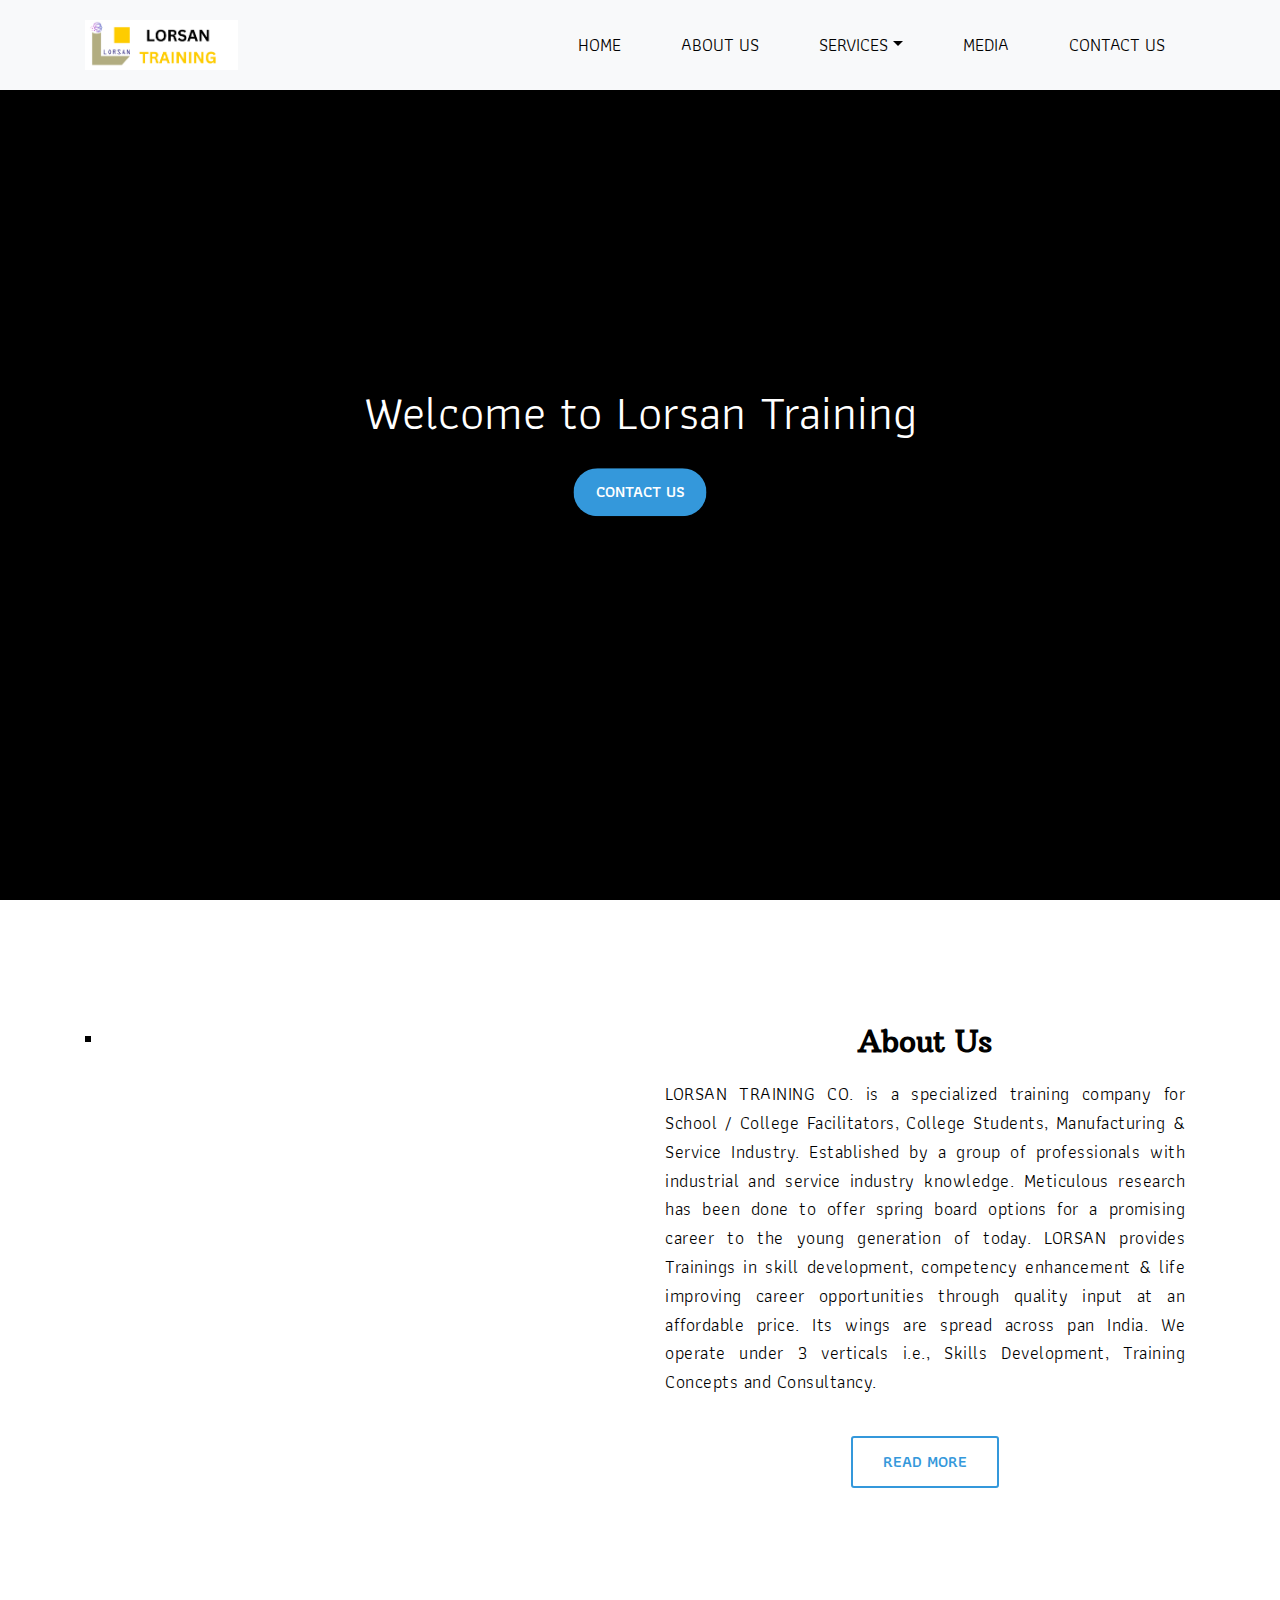
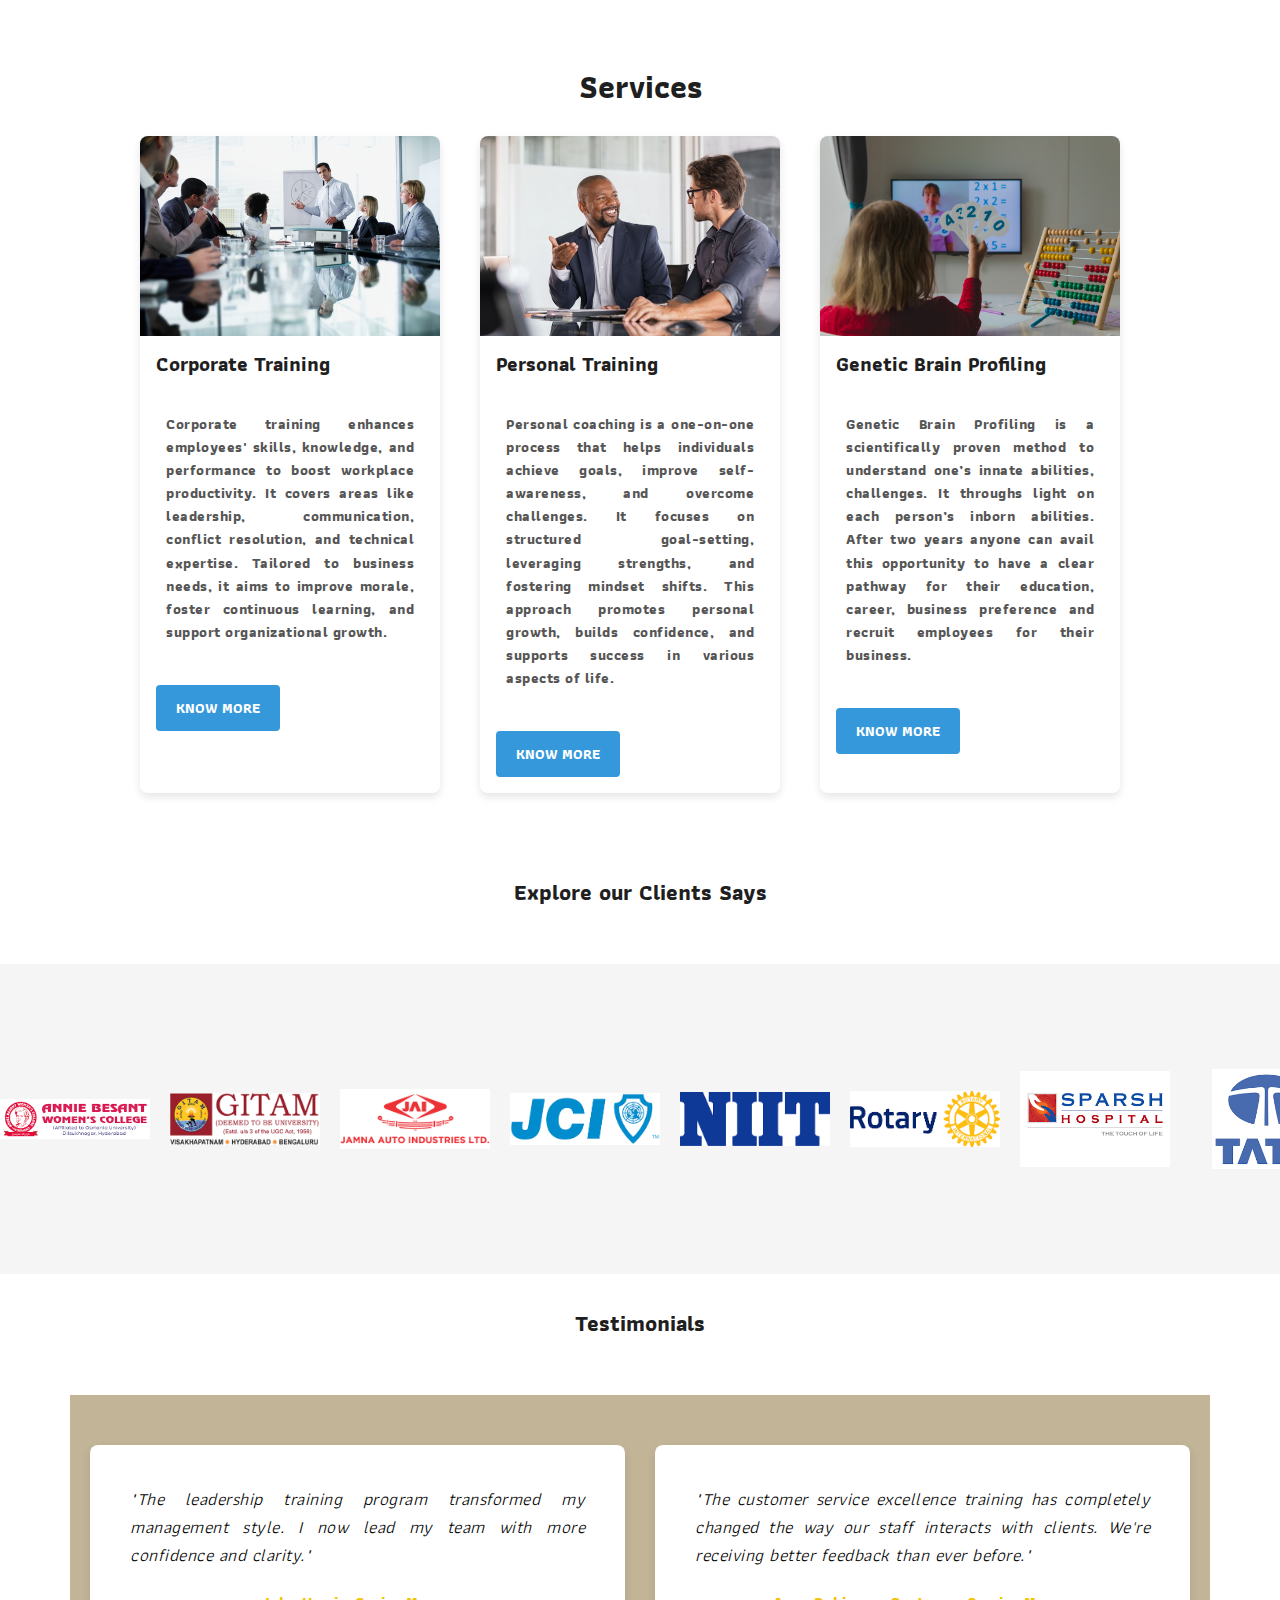
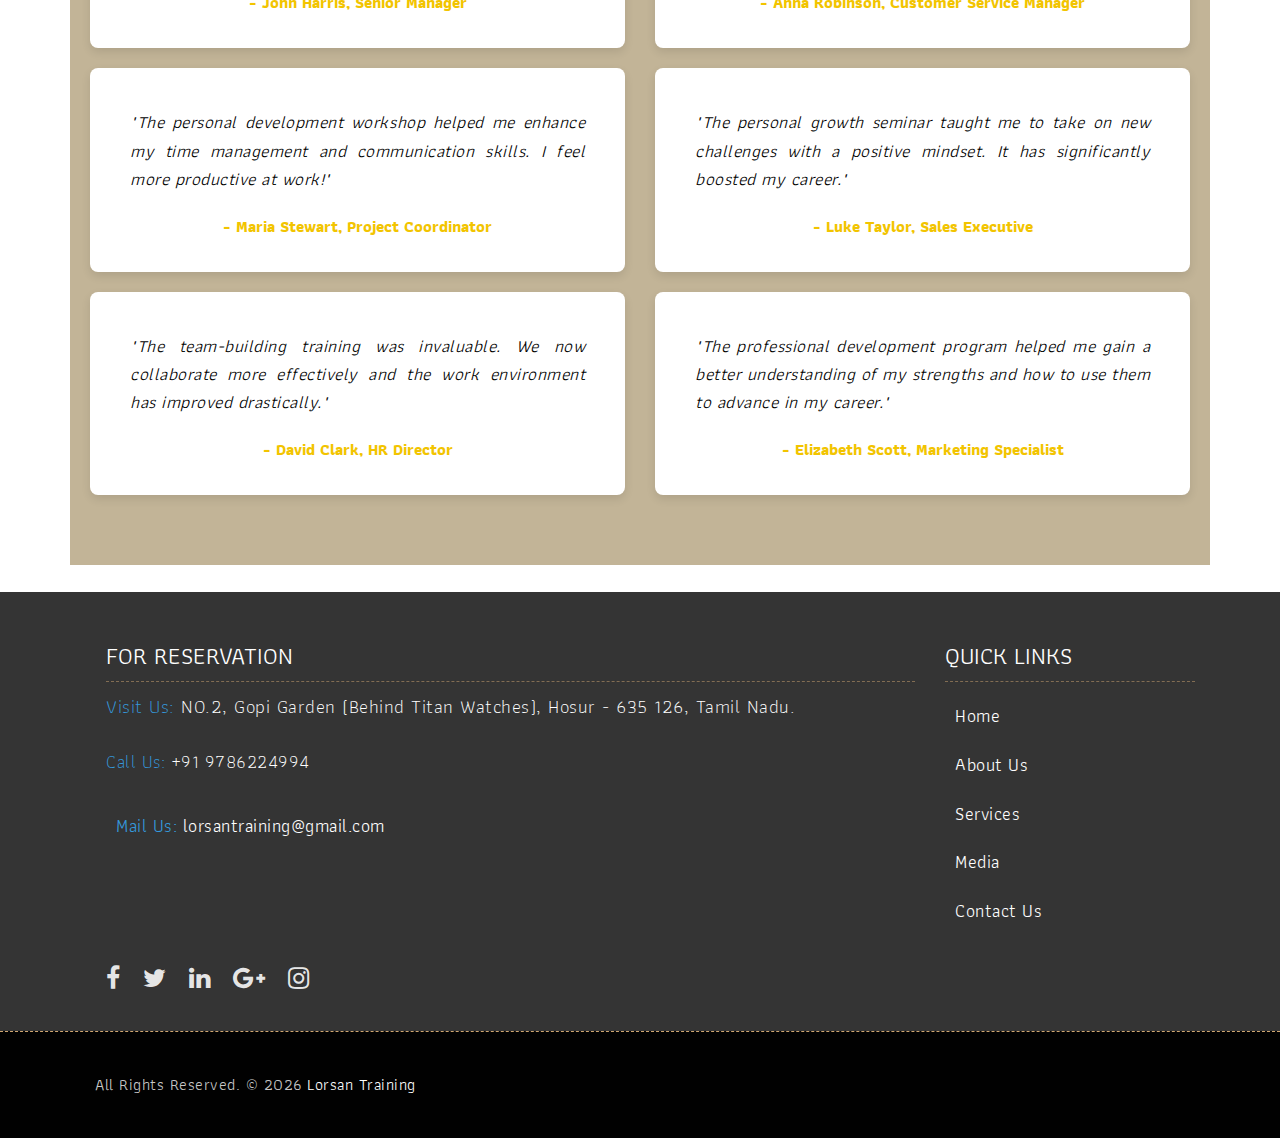
==== index.html @ 339e5566 "first commit" ====
<!DOCTYPE html>
<html lang="en"><!-- Basic -->
<head>
	<meta charset="utf-8">
    <meta http-equiv="X-UA-Compatible" content="IE=edge">   
   
    <!-- Mobile Metas -->
    <meta name="viewport" content="width=device-width, initial-scale=1">
 
     <!-- Site Metas -->
     <title>Lorsan Training</title>
    <meta name="keywords" content="">
    <meta name="description" content="">
    <meta name="author" content="">

    <!-- Site Icons -->
    <link rel="shortcut icon" href="images/favicon.ico" type="image/x-icon">
    <link rel="apple-touch-icon" href="images/apple-touch-icon.png">

    <!-- Bootstrap CSS -->
    <link rel="stylesheet" href="css/bootstrap.min.css">    
	<!-- Site CSS -->
    <link rel="stylesheet" href="css/style.css">    
	<link rel="stylesheet" href="css/styles.css">    
    <!-- Responsive CSS -->
    <link rel="stylesheet" href="css/responsive.css">
    <!-- Custom CSS -->
    <link rel="stylesheet" href="css/custom.css">

    <!--[if lt IE 9]>
      <script src="https://oss.maxcdn.com/libs/html5shiv/3.7.0/html5shiv.js"></script>
      <script src="https://oss.maxcdn.com/libs/respond.js/1.4.2/respond.min.js"></script>
    <![endif]-->
      
    <style>
        .title {
        margin-top: 20px; /* Adjusts space above the title */
        color: black; /* Change this to your desired color */
        font-size: 32px; /* Adjust the font size if needed */
        text-align: center; 
        font-weight: bold;/* Centers the title */
    }
    .image-gallery {
        border: 2px solid #d4a81e; /* Border color and thickness */
        border-radius: 15px; /* Rounded corners */
        padding: 20px; /* Space inside the box */
        background-color: #f9f9f9; /* Optional: background color */
        box-shadow: 0 4px 8px rgba(0, 0, 0, 0.1); /* Optional: shadow for depth */
        margin-bottom: 20px; /* Space below the gallery */
    }
    .navbar-nav .nav-item {
        margin: 0 10px; /* Adjust spacing to reduce width */
        white-space: nowrap; /* Prevent wrapping */
    }
    
    body {
        background-image: url('images/5968949.jpg'); /* Image path */
        background-size: cover; /* Cover the whole page */
        background-position: center center; /* Center the image */
        background-attachment: fixed; /* Keep the background fixed during scrolling */
        height: 100vh; /* Make the body take the full viewport height */
        margin: 0; /* Remove default margin */
        color: black; /* Text color to stand out on background */
    }
    </style>
    <style>
			.textcolour{
			color: #e0af14;
			font-size: bold;
		}
		
			p {
    font-weight: 400;
    text-align: justify; /* Justify the text for equal word spacing */
    line-height: 1.6; /* Controls spacing between lines of text */
    padding: 10px; /* Adds equal padding inside the <p> tag */
    letter-spacing: 0.5px; /* Adds spacing between individual characters */
    margin: 0; /* Removes default margin */
}
		
        .enquire-section {
            padding: 20px;
        }
    
        .enquire-container {
            background-color: #f8f9fa;
            border-radius: 8px;
            padding: 15px;
            text-align: center;
            box-shadow: 0 4px 8px rgba(0, 0, 0, 0.1);
            transition: transform 0.3s ease;
			border: 2px solid black; /* Black border */
			width: fit-content;     /* Adjust to fit content */
			transition: border-color 0.3s ease; /* Smooth transition for hover effect */
        }
    
        .enquire-container:hover {
            transform: translateY(-5px);
			border-color: #e0af14;
        }
    
        .enquire-image {
            width: 100%;
            height: auto;
            border-radius: 8px;
        }
    
        .enquire-content {
            margin-top: 15px;
            margin-bottom: 15px;
            font-size: 16px;
            line-height: 1.5;
        }
    
        .enquire-button {
            margin-top: 10px;
        }
    
        /* Media queries for responsive design */
        @media (max-width: 768px) {
            .enquire-section .col-md-6 {
                margin-bottom: 20px;
            }
        }
    </style>
    <style>
		.cover-slides1 {
			position: relative;
			height: 100vh; /* Full-screen height */
			overflow: hidden;
			background: #000; /* Fallback background */
		}
	
		.cover-slides1 img {
			width: 100%;
			height: 100%;
			object-fit: cover; /* Ensures the image covers the container */
			position: absolute;
			top: 0;
			left: 0;
			z-index: 1;
		}
	
		.cover-slides1 .overlay-content {
			position: absolute;
			top: 50%; /* Centers the text vertically */
			left: 50%; /* Centers the text horizontally */
			transform: translate(-50%, -50%); /* Centers text perfectly */
			color: #fff; /* White text for contrast */
			z-index: 2; /* Place text above the image */
			text-align: center; /* Center-align text */
		}
	
		.cover-slides1 h1 {
			font-size: 3rem; /* Adjust font size */
			margin-bottom: 1rem;
			text-shadow: 2px 2px 5px rgba(0, 0, 0, 0.7); /* Optional: Text shadow for better readability */
		}
	
		.cover-slides1 p {
			font-size: 1.5rem;
			margin-bottom: 1.5rem;
			text-shadow: 2px 2px 5px rgba(0, 0, 0, 0.7); /* Same shadow for consistency */
		}
	
		.cover-slides1 a.btn {
			color: #fff;
			background: #3498db; /* Button background color */
			padding: 10px 20px;
			border-radius: 30px;
			text-decoration: none;
			transition: all 0.3s ease;
		}
	
		.cover-slides1 a.btn:hover {
			background: #010101; /* Hover effect */
		}
		@media (max-width: 768px) {
    .cover-slides1 h1 {
        font-size: 2rem;
    }
    .cover-slides1 p {
        font-size: 1rem;
    }
}
	</style>
</head>

<body>
	<!-- Start header -->
	<header class="top-navbar">
		<nav class="navbar navbar-expand-lg navbar-light bg-light">
			<div class="container">
				<a class="navbar-brand" href="index.html">
					<img src="images/images/Lorsan Logo.png" alt="" style="height: 50px;"/>
				</a>
				<button class="navbar-toggler" type="button" data-toggle="collapse" data-target="#navbars-rs-food" aria-controls="navbars-rs-food" aria-expanded="false" aria-label="Toggle navigation">
				  <span class="navbar-toggler-icon"></span>
				</button>
				<div class="collapse navbar-collapse" id="navbars-rs-food">
					<ul class="navbar-nav ml-auto">
						<li class="nav-item "><a class="nav-link" href="index.html">HOME</a></li>
						<li class="nav-item"><a class="nav-link" href="aboutus.html">ABOUT US</a></li>
						<li class="nav-item dropdown">
							<a class="nav-link dropdown-toggle" href="#" id="dropdown-a" data-toggle="dropdown">SERVICES</a>
							<div class="dropdown-menu" aria-labelledby="dropdown-a">
								<a class="dropdown-item" href="corporatetraining.html">CORPORATE TRAINING</a>
								<a class="dropdown-item" href="personalcoaching.html">PERSONAL COACHING</a>
								<!-- <div class="dropdown-submenu">
									<ul>
										<li><a class="dropdown-item" href="business-body-language.html">Business Body Language</a></li>
										<li><a class="dropdown-item" href="brain-performance.html">Brain Performance Coaching</a></li>
									</ul>
								</div> -->
								  
								<a class="dropdown-item" href="geneticbrainprofiling.html">GENETIC BRAIN PROFILING</a>
							</div>
						</li>
						<li class="nav-item"><a class="nav-link" href="media.html">MEDIA</a></li>
						<li class="nav-item"><a class="nav-link" href="contactus.html">CONTACT US</a></li>
					</ul>
				</div>
			</div>
		</nav>
	</header>
	<!-- End header -->
	<!-- <div class="about-section-box"> -->
		<!-- <div class="container">
			<div class="row">
				<div class="container my-5">
                    <h2 class="title">ABOUT US</h2><br><br>
                    <div class="col-md-6">
                        <div class="full float-right_img">
                            <img src="images/images/aboutpage.avif" alt="#" />
                        </div>
                    </div> -->




                    
				<!-- </div>
			</div>
		</div>  -->
	<!-- </div> -->
    <div class="cover-slides1">
		<img src="images/banner2.jpg" alt="Banner Image">
		<div class="overlay-content">
			<h1>Welcome to Lorsan Training</h1>
			
			<a href="contactus.html" class="btn">CONTACT US</a>
		</div>
	</div>
	<!-- end slides -->

	
	 
    <!-- End Banner -->

	<!-- Start About -->
     <br>
     <br>
	<div class="about-section-box">
		<div class="container">
			<div class="row">
				<div class="col-lg-6 col-md-6 col-sm-12">
					<img style="border: 3px solid black;"src="images/aboutus (2).jpg" alt="" class="img-fluid">
				</div>
				<div class="col-lg-6 col-md-6 col-sm-12 text-center">
					<div class="inner-column">
						<h1><strong> About Us</strong></h1>
						<p>LORSAN TRAINING CO. is a specialized training company for School / College Facilitators, College Students, Manufacturing & Service Industry. Established by a group of professionals with industrial and service industry knowledge. Meticulous research has been done to offer spring board options for a promising career to the young generation of today. LORSAN provides Trainings in skill development, competency enhancement & life improving career opportunities through quality input at an affordable price. Its wings are spread across pan India. We operate under 3 verticals i.e., Skills Development, Training Concepts and Consultancy.<br><br>
                            
                           </p>
						<a class="btn btn-lg btn-circle btn-outline-new-white" href="aboutus.html">Read More</a>
					</div>
				</div>
			</div>
		</div>
	</div>
<!-- Services page start -->
   

<div class="cottages-wrapper">
	<section class="cottages-section">
		<h1><strong>Services</strong></h1>
	   <div class="cottages-container">
			<div class="cottage-card">
				<img src="images/corporate-trainer.jpg" alt="Corporate Training">
				<h3><strong>Corporate Training</strong></h3>
				<p>
				<b>Corporate training enhances employees' skills, knowledge, and performance to boost workplace productivity. It covers areas like leadership, communication, conflict resolution, and technical expertise. Tailored to business needs, it aims to improve morale, foster continuous learning, and support organizational growth.</b></p>
				<button><a href="corporatetraining.html" style="text-decoration: none;color: white;"> <strong>Know More</strong></button>
				</div>
				<div class="cottage-card">
					<img src="images/personaldevelopment.jpg" alt="Personal Coaching">
					<h3><strong>Personal Training</strong></h3>
					<p><b>Personal coaching is a one-on-one process that helps individuals achieve goals, improve self-awareness, and overcome challenges. It focuses on structured goal-setting, leveraging strengths, and fostering mindset shifts. This approach promotes personal growth, builds confidence, and supports success in various aspects of life.</b></p>
					<button><a href="personalcoaching.html" style="text-decoration: none;color: white;"> <strong>Know More</strong></button>
					</div>
					<div class="cottage-card">
						<img src="images/geneticbrainprofiling.png" alt="Genetic Brain Profiling">
						<h3><strong>Genetic Brain Profiling </strong></h3>
						<p><b>Genetic Brain Profiling is a scientifically proven method to understand one’s innate abilities, challenges. It throughs light on each person’s inborn abilities. After two years anyone can avail this opportunity to have a clear pathway for their education, career, business preference and recruit employees for their business.
						</b></p>
						<button><a href="geneticbrainprofiling.html" style="text-decoration: none;color: rgb(255, 255, 255);"><strong>Know More</strong></button>
						</div>
				</div>
			</section>	
	</div>
   
</div>    


<br>

<h2 class="text-center mb-5"><strong>Explore our<span> Clients </span>Says</strong></h2>
<!-- client list --><div>
<iframe src="sliding.html" width="100%" height="310px" style="border:none;"></iframe></div>
 <!-- section -->


 <br>
	
 <h2 class="text-center mb-5"><strong>Testimonials</strong></h2>
 <div class="container testimonial-section">


	<div class="row">
	  <!-- Column 1 -->
	  <div class="col-md-6">
		
		<!-- Review 1 -->
		<div class="testimonial">
		  <p>"The leadership training program transformed my management style. I now lead my team with more confidence and clarity."</p>
		  <div class="reviewer">- John Harris, Senior Manager</div>
		</div>
  
		<!-- Review 2 -->
		<div class="testimonial">
		  <p>"The personal development workshop helped me enhance my time management and communication skills. I feel more productive at work!"</p>
		  <div class="reviewer">- Maria Stewart, Project Coordinator</div>
		</div>
  
		<!-- Review 3 -->
		<div class="testimonial">
		  <p>"The team-building training was invaluable. We now collaborate more effectively and the work environment has improved drastically."</p>
		  <div class="reviewer">- David Clark, HR Director</div>
		</div>
  
	  </div>
  
	  <!-- Column 2 -->
	  <div class="col-md-6">
		
		<!-- Review 4 -->
		<div class="testimonial">
		  <p>"The customer service excellence training has completely changed the way our staff interacts with clients. We're receiving better feedback than ever before."</p>
		  <div class="reviewer">- Anna Robinson, Customer Service Manager</div>
		</div>
  
		<!-- Review 5 -->
		<div class="testimonial">
		  <p>"The personal growth seminar taught me to take on new challenges with a positive mindset. It has significantly boosted my career." </p>
		  <div class="reviewer">- Luke Taylor, Sales Executive</div>
		</div>
  
		<!-- Review 6 -->
		<div class="testimonial">
		  <p>"The professional development program helped me gain a better understanding of my strengths and how to use them to advance in my career."</p>
		  <div class="reviewer">- Elizabeth Scott, Marketing Specialist</div>
		</div>
  
	  </div>
	</div>
  

  </div>
  <br>
	<!-- Start Footer -->
	<footer class="footer-area bg-f">
		<div class="container">
			<div class="row">
				<div class="col-lg-9 col-md-6">
					<h3>For Reservation</h3>
					<p class="lead"><span style="color: #3498db;"> Visit Us: </span> NO.2, Gopi Garden (Behind Titan Watches), Hosur - 635 126, Tamil Nadu.</p>
					<p class="lead"><a href="#"><span style="color: #3498db;"> Call Us: </span>+91 9786224994</a></p>
					
					<p><a href="#"><span style="color: #3498db;">Mail Us: </span> lorsantraining@gmail.com</a></p>
					
				</div>
				<div class="col-lg-3 col-md-6">
					<h3>Quick Links</h3>
					<p><span class="text-color"><a href="">Home</a></span></p>
					<p><span class="text-color"><a href="">About Us</a></span></p>
					<p><span class="text-color"><a href="">Services</a></span></p>
					<p><span class="text-color"><a href="">Media</a></span></p>
					<p><span class="text-color"><a href="">Contact Us</a></span></p>
				</div>
				<div class="col-lg-3 col-md-6">
					<ul class="list-inline f-social">
						<li class="list-inline-item"><a href="#"><i class="fa fa-facebook" aria-hidden="true"></i></a></li>
						<li class="list-inline-item"><a href="#"><i class="fa fa-twitter" aria-hidden="true"></i></a></li>
						<li class="list-inline-item"><a href="#"><i class="fa fa-linkedin" aria-hidden="true"></i></a></li>
						<li class="list-inline-item"><a href="#"><i class="fa fa-google-plus" aria-hidden="true"></i></a></li>
						<li class="list-inline-item"><a href="#"><i class="fa fa-instagram" aria-hidden="true"></i></a></li>
					</ul>
				</div>
			</div>
		</div>
		
		<div class="copyright">
			<div class="container">
				<div class="row">
					<div class="col-lg-12">
						<p class="company-name">
							All Rights Reserved. &copy; <span id="currentYear"></span> 
							<a href="#">Lorsan Training</a>
						</p>
					</div>
				</div>
			</div>
		</div>
		
	</footer>
	<!-- End Footer -->
	
	<a href="#" id="back-to-top" title="Back to top" style="display: none;">&uarr;</a>

	<!-- ALL JS FILES -->
	<script src="js/jquery-3.2.1.min.js"></script>
	<script src="js/popper.min.js"></script>
	<script src="js/bootstrap.min.js"></script>
    <!-- ALL PLUGINS -->
	
	<script src="js/jquery.superslides.min.js"></script>
	<script src="js/images-loded.min.js"></script>
	<script src="js/isotope.min.js"></script>
	<script src="js/baguetteBox.min.js"></script>
	<script src="js/form-validator.min.js"></script>
    <script src="js/contact-form-script.js"></script>
    <script src="js/custom.js"></script>
	<script>
		document.getElementById("currentYear").textContent = new Date().getFullYear();
	</script>
</body>
</html>
---- css/style.css ----
/*------------------------------------------------------------------
    IMPORT FONTS
-------------------------------------------------------------------*/

@import url('https://fonts.googleapis.com/css?family=Arbutus+Slab');
@import url('https://fonts.googleapis.com/css?family=Athiti:400,500,600');

/*------------------------------------------------------------------
    IMPORT FILES
-------------------------------------------------------------------*/

@import url(animate.css);
@import url(font-awesome.min.css);
@import url(superslides.css);
@import url(baguetteBox.min.css);

/*------------------------------------------------------------------
    SKELETON
-------------------------------------------------------------------*/

body {
    color: #666666;
    font-size: 15px;
    font-family: 'Athiti', sans-serif;
    line-height: 1.80857;
}


a {
    color: #1f1f1f;
    text-decoration: none !important;
    outline: none !important;
    -webkit-transition: all .3s ease-in-out;
    -moz-transition: all .3s ease-in-out;
    -ms-transition: all .3s ease-in-out;
    -o-transition: all .3s ease-in-out;
    transition: all .3s ease-in-out;
}

h1,
h2,
h3,
h4,
h5,
h6 {
    letter-spacing: 0;
    font-weight: normal;
    position: relative;
    padding: 0 0 10px 0;
    font-weight: normal;
    line-height: 120% !important;
    color: #1f1f1f;
    margin: 0
}

h1 {
    font-size: 24px
}

h2 {
    font-size: 22px
}

h3 {
    font-size: 18px
}

h4 {
    font-size: 16px
}

h5 {
    font-size: 14px
}

h6 {
    font-size: 13px
}

h1 a,
h2 a,
h3 a,
h4 a,
h5 a,
h6 a {
    color: #212121;
    text-decoration: none!important;
    opacity: 1
}

h1 a:hover,
h2 a:hover,
h3 a:hover,
h4 a:hover,
h5 a:hover,
h6 a:hover {
    opacity: .8
}

a {
    color: #1f1f1f;
    text-decoration: none;
    outline: none;
}

a,
.btn {
    text-decoration: none !important;
    outline: none !important;
    -webkit-transition: all .3s ease-in-out;
    -moz-transition: all .3s ease-in-out;
    -ms-transition: all .3s ease-in-out;
    -o-transition: all .3s ease-in-out;
    transition: all .3s ease-in-out;
}

.btn-custom {
    margin-top: 20px;
    background-color: transparent !important;
    border: 2px solid #ddd;
    padding: 12px 40px;
    font-size: 16px;
}

.lead {
    font-size: 18px;
    line-height: 30px;
    color: #767676;
    margin: 0;
    padding: 0;
}

blockquote {
    margin: 20px 0 20px;
    padding: 30px;
}

ul, li, ol{
	list-style: none;
	margin: 0px;
	padding: 0px;
}
button:focus{
	outline: none;
}

.form-control::-moz-placeholder {
    color: #2a2a2a;
    opacity: 1;
}

/*------------------------------------------------------------------
    LOADER 
-------------------------------------------------------------------*/


/*------------------------------------------------------------------
    HEADER
-------------------------------------------------------------------*/
.top-navbar{
	position: relative;
	z-index: 10;
}

.top-navbar .navbar{
	padding: 15px 0px;
	position: fixed;
	width: 100%;
	transition: height .3s ease-out, background .3s ease-out, box-shadow .3s ease-out;
	-webkit-transform: translate3d(0, 0, 0);
	transform: translate3d(0, 0, 0);
	z-index: 100;
}

.top-navbar .navbar-light .navbar-nav .nav-link{
	color: #010101;
	font-size: 18px;
	padding: 0px 20px;
	border-radius: 4px;
}

.top-navbar .navbar-light .navbar-nav .nav-item .nav-link:hover{
	background: #e0af14 ;
	color: #ffffff;
}
.top-navbar .navbar-light .navbar-nav .nav-item.active .nav-link{
	background: #e0af14 ;
	color: #ffffff;
	border-radius: 4px;
}
.dropdown-item{
    font-weight: bold;
}
.navbar-expand-lg .navbar-nav .dropdown-menu{
	border: none;
	 box-shadow: 2px 5px 6px rgba(0,0,0,0.5);
}

.navbar-expand-lg .navbar-nav .dropdown-menu a.dropdown-item:hover{
	background: #e0af14 ;
	color: #ffffff;
}
.navbar-light .navbar-toggler:hover{
	background: #3498db;
}

.containerr {
    max-width: 1000px;
    margin: auto;
    padding: 20px;
}
.image-container img {
    width: 100%;
    height: auto;
    border-radius: 8px;
    margin-top: 40px;
}
.package-details {
    padding: 15px;
    background-color: #f7f7f7;
    border-radius: 8px;
    margin-top: 15px;
    line-height: 1.6;
}
.package-details h1 {
    font-size: 24px;
    margin-bottom: 8px;
}
.package-details h3 {
    margin-top: 15px;
    font-size: 18px;
}
.package-details p {
    margin-bottom: 10px;
}

/* Responsive styles */
@media (max-width: 600px) {
    .package-details h1 {
        font-size: 20px;
    }
    .package-details h3 {
        font-size: 16px;
    }
    .container {
        padding: 10px;
    }
}

.cottages-wrapper {
    display: flex;
    justify-content: center;
    align-items: center;
    padding: 20px;
}

.cottages-section {
    text-align: center;
    padding: 20px;
    max-width: 1370px;
    width: 100%;
    margin-top: 70px;
}

.cottages-section h2 {
    font-size: 1rem;
    color: #888;
    margin-bottom: 5px;
    letter-spacing: 1px;
}

.cottages-section h1 {
    font-size: 2rem;
    margin-bottom: 20px;
}

.cottages-container {
    display: flex;
    justify-content: center;
    gap: 20px;
    flex-wrap: wrap;
}

.cottage-card {
    background-color: white;
    border-radius: 8px;
    overflow: hidden;
    box-shadow: 0px 4px 8px rgba(0, 0, 0, 0.1);
    width: 300px;
    text-align: left;
    margin-bottom: 20px;
}

.cottage-card img {
    width: 100%;
    height: 200px;
    object-fit: cover;
}

.cottage-card h3 {
    font-size: 1.25rem;
    margin: 16px;
}

.cottage-card p {
    font-size: 0.9rem;
    margin: 0 16px 16px;
    color: #555;
}

.cottage-card button {
    background-color: #3498db;
    color: white;
    border: none;
    border-radius: 4px;
    padding: 10px 20px;
    margin: 16px;
    cursor: pointer;
    font-size: 0.9rem;
    text-transform: uppercase;
    transition: background-color 0.3s ease;
}

.cottage-card button:hover {
    background-color: #0a1b26;
}

/* Responsive styling */
@media (max-width: 768px) {
    .cottages-container {
        flex-direction: column;
        align-items: center;
    }

    .cottages-section h1 {
        font-size: 1.5rem;
    }

    .cottage-card {
        width: 90%;
    }
}

@media (max-width: 480px) {
    .cottages-section h1 {
        font-size: 1.2rem;
    }

    .cottages-section h2 {
        font-size: 0.9rem;
    }

    .cottage-card h3 {
        font-size: 1rem;
    }

    .cottage-card p {
        font-size: 0.8rem;
    }

    .cottage-card button {
        padding: 8px 16px;
        font-size: 0.8rem;
    }
}

.image-containerr {
    display: flex;
    gap: 10px;
}

.image-containerr img {
    width: calc(33.33% - 10px);
    height: 250px;
    object-fit: cover;
}


.responsive-card-container {
    display: flex;
    gap: 1rem;
    max-width: 1500px;
    padding: 1rem;
    flex-wrap: wrap;
    margin: auto;
}

.responsive-card-container .card {
    position: relative;
    overflow: hidden;
    border-radius: 8px;
    box-shadow: 0 4px 8px rgba(0, 0, 0, 0.2);
    width: calc(50.333% - 1rem);
    display: flex;
    flex-direction: column;
    justify-content: flex-end;
    transition: transform 0.3s ease;
    margin-top: 110px;
}

.responsive-card-container .card:hover {
    transform: scale(1.05);
}

.responsive-card-container .card-image {
    width: 100%;
    height: auto;
    object-fit: cover;
    aspect-ratio: 4 / 3;
}

.responsive-card-container .card-content {
    position: absolute;
    bottom: 0;
    background: rgba(44, 211, 220, 0.671);
    color: #fff;
    width: 100%;
    padding: 1rem;
    text-align: center;
}

.responsive-card-container .card-content h3 {
    margin-bottom: 0.5rem;
    font-size: 1.2rem;
}

.responsive-card-container .more-link {
    color: #f0e68c;
    text-decoration: none;
    font-weight: bold;
}

.responsive-card-container .more-link:hover {
    text-decoration: underline;
}

@media (max-width: 768px) {
    .responsive-card-container .card {
        width: calc(50% - 1rem);
    }
}

@media (max-width: 480px) {
    .responsive-card-container .card {
        width: 100%;
    }
}

/*------------------------------------------------------------------
    Slider
-------------------------------------------------------------------*/
/* 
.cover-slides{
	height: 100vh;
}
.slides-navigation a {
	background: #3498db;
    position: absolute;
    height: 70px;
    width: 70px;
    top: 50%;
    font-size: 20px;
    display: block;
    color: #fff;
	line-height: 80px;
	text-align: center;
    transition: all .3s ease-in-out;
}
.slides-navigation a i{
	font-size: 40px;
}
.slides-navigation a:hover {
	background: #010101;
}
.cover-slides .container{
	height: 100%;
	position: relative;
	z-index: 2;
}
.cover-slides .container > .row {
	-webkit-box-align: center;
	-ms-flex-align: center;
	align-items: center;
}
.cover-slides .container > .row {
    height: 100%;
} */
.cover-slides1 {
    height: 100vh; /* Maintain full-page height for a static banner */
    position: relative;
    overflow: hidden;
    background: #000; /* Optional fallback background */
}

.cover-slides1 img {
    width: 100%; /* Ensure the image spans the entire width */
    height: auto; /* Maintain aspect ratio */
}

.cover-slides1 .container {
    height: 100%; /* Fill the banner height */
    position: relative;
    z-index: 2; /* Ensure content overlays the image */
    display: flex; /* Center content */
    justify-content: center; /* Horizontally center content */
    align-items: center; /* Vertically center content */
    text-align: center; /* Center-align text */
}

.cover-slides1 h1 {
    color: #fff; /* Adjust as needed for visibility */
    font-size: 3rem; /* Adjust size as needed */
    margin-bottom: 20px;
}

.cover-slides1 p {
    color: #fff; /* Adjust as needed for visibility */
    font-size: 1.2rem;
    margin-bottom: 20px;
}

.cover-slides1 a.btn {
    color: #fff;
    background: #3498db; /* Button color */
    padding: 10px 20px;
    border-radius: 30px;
    text-decoration: none;
    transition: all 0.3s ease;
}

.cover-slides1 a.btn:hover {
    background: #010101; /* Hover effect */
}

/* Remove navigation buttons */
.slides1-navigation {
    display: none; /* Hide navigation arrows */
}

.btn{
	text-transform: uppercase;
	padding: 19px 36px;
}
.btn{
	display: inline-block;
	font-weight: 600;
	text-align: center;
	white-space: nowrap;
	vertical-align: middle;
	-webkit-user-select: none;
	-moz-user-select: none;
	-ms-user-select: none;
	user-select: none;
	border: 2px solid transparent;
	padding: 12px 30px;
	font-size: 16px;
	line-height: 1.5;
	border-radius: .1875rem;
	transition: color .15s ease-in-out, background-color .15s ease-in-out, border-color .15s ease-in-out, box-shadow .15s ease-in-out;
}
.btn-outline-new-white {
    color: #fff;
    background-color: transparent;
    background-image: none;
    border-color: #3498db;
}
.btn-outline-new-white:hover {
    color: #ffffff;
    background-color: #3498db;
    border-color: #3498db;
}

.overlay-background {
    background: #333;
    position: absolute;
    height: 100%;
    width: 100%;
    left: 0;
    top: 0;
	opacity: 0.5;
}

.cover-slides h1{
	font-family: 'Arbutus Slab', serif;
	font-weight: 500;
	font-size: 64px;
	color: #fff;
}
.cover-slides p{
	font-size: 18px;
	color: #fff;
}
.slides-pagination a{
	border: 2px solid #ffffff;
}
.slides-pagination a.current{
	background: #3498db;
	border: 2px solid #3498db;
}

/*------------------------------------------------------------------
    About
-------------------------------------------------------------------*/

.about-section-box{
	padding: 70px 0px;
}
/* .about-section-box .img-fluid{
	box-shadow: -10px -10px 0px #3498db;
} */
.inner-column{}
.inner-column h1{
	font-family: 'Arbutus Slab', serif;
	font-size: 30px;
	color: #010101;
}
.inner-column h1 span{
	color: #3498db;
}
.inner-column h4{
	font-size: 16px;
	font-weight: 500;
}
.inner-column p{
	font-size: 18px;
}
.inner-column .btn-outline-new-white{
	color: #3498db;
}
.inner-column .btn-outline-new-white:hover{
	color: #ffffff;
}

/*------------------------------------------------------------------
    QT
-------------------------------------------------------------------*/


.qt-background{
	background: url(../images/qt-bg.jpg) no-repeat;
	background-size: cover;
	padding: 100px 0;
	background-attachment: fixed;
	background-position: center center;
	position: relative;
}
.qt-background p {
    font-size: 35px;
    font-weight: 300;
    line-height: 44px;
    color: #fff;
	font-family: 'Arbutus Slab', serif;
	margin-bottom: 20px;
}

.qt-background span {
    color: #fff;
    font-size: 20px;  
	font-weight: 500;	
}

/*------------------------------------------------------------------
    Menu
-------------------------------------------------------------------*/

.menu-box{
	padding: 70px 0px;
}

.heading-title{
	margin-bottom: 50px;
}
.heading-title h2{
	color: #010101;
	font-size: 28px;
	font-family: 'Arbutus Slab', serif;
}
.heading-title p{
	font-size: 18px;
	font-weight: 200;
	margin: 0px;
}

.filter-button-group {
    border: 1px solid #e4e4e4;
    border-radius: 4px;
    margin: 10px 15px;
    display: inline-block;
}

.filter-button-group button {
    color: #333;
    letter-spacing: 1px;
    text-transform: uppercase;
    font-weight: 600;
    font-size: 14px;
    cursor: pointer;
    background: #fff;
    padding: 12px 40px;
    border: none;
    border-radius: 4px;
}

.filter-button-group button.active {
    background: #3498db;
    color: #fff;
    box-shadow: 2px 20px 45px 5px rgba(0,0,0,.2);
}

.gallery-single{
	margin: 30px 0px;
}

.gallery-single {
    position: relative;
    overflow: hidden;
    -webkit-box-shadow: 0 0 10px #ccc;
    box-shadow: 0 0 10px #ccc;
}

.why-text {
    position: absolute;
    left: 0;
    bottom: -100%;
    right: 0;
    height: 100%;
    background: rgba(207, 166, 113, 0.9);
    padding: 12px 12px;
    -webkit-transition: all .3s ease;
    transition: all .3s ease;
}
.why-text h4{
	color: #ffffff;
	font-size: 24px;
	font-weight: 500;
	font-family: 'Arbutus Slab', serif;
}
.why-text p{
	color: #ffffff;
	font-size: 18px;
	border-bottom: 1px dashed #010101;
	margin: 0px;
	padding-bottom: 15px;
	margin-top: 15px;
	margin-bottom: 15px;
}
.why-text h5{
	font-size: 28px;
	font-weight: 600;
	color: #ffffff;
}

.gallery-single:hover .why-text{
	bottom: 0px;
}


/*------------------------------------------------------------------
    Gallery
-------------------------------------------------------------------*/

.gallery-box{
	padding: 70px 0px;
}
.tz-gallery{
	margin-top: 30px;
}
.tz-gallery .lightbox img {
    width: 100%;
    margin-bottom: 30px;
    transition: 0.2s ease-in-out;
    box-shadow: 0 2px 3px rgba(0,0,0,0.2);
}
.tz-gallery .lightbox img:hover {
    transform: scale(1.05);
    box-shadow: 0 8px 15px rgba(0,0,0,0.3);
}

/*------------------------------------------------------------------
    Customer Reviews
-------------------------------------------------------------------*/

.customer-reviews-box{
	padding: 70px 0px;
}

.carousel-inner .carousel-item .img-box{
	width: 135px;
	height: 135px;
}
.carousel-control-prev{
	left: -100px;
}
.carousel-control-next{
	right: -100px;
}
.carousel-indicators{
	top: 320px;
}

.text-warning{
	color: #3498db !important;
	font-size: 24px;
}

@media (min-width: 320px) and (max-width: 640px) {
	.carousel-inner .carousel-item p{
		font-size: 14px;
	}
	.carousel-control-prev{
		left: -5px;
	}
	.carousel-control-next{
		right: -5px;
	}
 	.carousel-indicators{
		top: 400px;
	}
}

#reviews .carousel-control-prev{
	background: #3498db;
	color: #ffffff;
	display: block;
	position: absolute;
	width: 8%;
	height: 50px;
	top: 50%;
	font-size: 28px;
	opacity: 1;
}
#reviews .carousel-control-prev:hover{
	background: #010101;
	color: #ffffff;
}

#reviews .carousel-control-next{
	background: #3498db;
	color: #ffffff;
	display: block;
	position: absolute;
	width: 8%;
	height: 50px;
	top: 50%;
	font-size: 28px;
	opacity: 1;
}
#reviews .carousel-control-next:hover{
	background: #010101;
	color: #ffffff;
}


/*------------------------------------------------------------------
    Contact info
-------------------------------------------------------------------*/

.contact-imfo-box{
	background: #3498db;
	padding: 30px 0;
}

.overflow-hidden {
    overflow: hidden;
}

.contact-imfo-box i{
	display: block;
	float: left;
	width: 60px;
	height: 60px;
	line-height: 60px;
	text-align: center;
	background: #fff;
	color: #3498db;
	font-size: 30px;
	-webkit-border-radius: 50%;
	-moz-border-radius: 50%;
	-ms-border-radius: 50%;
	border-radius: 50%;
	margin-right: 20px;
}
.contact-imfo-box h4 {
    margin: 0px;
    margin-top: 5px;
	color: #ffffff;
	font-size: 20px;
	padding: 0px;
	font-weight: 500;
	line-height: 24px;
}
.contact-imfo-box p {
    margin: 0px;
	color: #ffffff;
	font-weight: 300;
}

/*------------------------------------------------------------------
    Footer
-------------------------------------------------------------------*/

.footer-area{
	padding-top: 50px;
	padding-bottom: 0px;
}
.bg-f{
	background-image: url("../images/images/poolsode-party.jpg");
	background-attachment: scroll;
	background-clip: initial;
	background-color: rgba(0, 0, 0, 0);
	background-origin: initial;
	background-position: center center;
	background-repeat: no-repeat;
	background-size: cover;
	position: relative;
}
.bg-f::before {
    background: #010101;
    content: "";
    height: 100%;
    left: 0;
    position: absolute;
    top: 0;
    width: 100%;
    z-index: 1;
	opacity: 0.8;
}

.footer-area .container{
	position: relative;
	z-index: 1;
}
.footer-area h3{
	color: #ffffff;
	text-transform: uppercase;
	font-size: 24px;
	border-bottom: 1px dashed rgba(207, 166, 113, 0.5);
	margin-bottom: 10px;
}
.footer-area p{
	font-size: 15px;
	color: rgba(255, 255, 255, 0.8);
	margin: 0;
	padding-bottom: 10px;
}

.footer-area p.lead{
	font-size: 19px;
	color: #ffffff;
	margin-bottom: 15px;
}
.footer-area p.lead a{
	color: #ffffff;
	margin-bottom: 15px;
}
.footer-area p.lead a:hover{
	color: #3498db;
}
.footer-area p a{
	font-size: 18px;
	color: #ffffff;
}
.footer-area p a:hover{
	color: #3498db;
}

.subscribe_form {
    display: block;
    text-align: center;
    padding: 5px 0;
}

.subscribe_form .form_input {
    display: block;
    background-color: rgba(0,0,0,0.7);
    color: #fff;
    border: none;
    font-size: 19px;
    line-height: 50px;
    padding: 0 10px;
    float: left;
    width: 100%;
    transition: all 0.5s ease-in-out;
}

.subscribe_form .submit {
    background-color: #3498db;
    color: #fff;
    font-size: 16px;
    font-weight: 600;
    line-height: 50px;
    display: inline-block;
    padding: 0 10px;
    float: left;
    width: 100%;
	border: none;
	cursor: pointer;
    transition: all 0.5s ease-in-out;
}
.subscribe_form .submit:hover{
	background: #010101;
}

.f-social {
    padding-bottom: 10px;
    margin: 0px;
    margin-top: 20px;
}
.f-social li a {
    font-size: 25px;
    color: rgba(255, 255, 255, 0.9);
	margin-right: 10px;
}

.copyright{
	margin-top: 20px;
	position: relative;
	display: block;
	background-color: #010101;
	border-top: 1px dashed rgba(207, 166, 113);
	padding: 30px 0;
	z-index: 1;
}

.copyright .company-name{
	font-size: 16px;
	text-align: center;
}
.copyright .company-name a{
	font-size: 16px;
}

.responsive-card-container {
    display: flex;
    gap: 1rem;
    max-width: 1500px;
    padding: 1rem;
    flex-wrap: wrap;
    margin: auto;
}

.responsive-card-container .card {
    position: relative;
    overflow: hidden;
    border-radius: 8px;
    box-shadow: 0 4px 8px rgba(0, 0, 0, 0.2);
    width: calc(50.333% - 1rem);
    display: flex;
    flex-direction: column;
    justify-content: flex-end;
    transition: transform 0.3s ease;
    margin-top: 110px;
}

.responsive-card-container .card:hover {
    transform: scale(1.05);
}

.responsive-card-container .card-image {
    width: 100%;
    height: auto;
    object-fit: cover;
    aspect-ratio: 4 / 3;
}

.responsive-card-container .card-content {
    position: absolute;
    bottom: 0;
    background: rgba(44, 211, 220, 0.671);
    color: #fff;
    width: 100%;
    padding: 1rem;
    text-align: center;
}

.responsive-card-container .card-content h3 {
    margin-bottom: 0.5rem;
    font-size: 1.2rem;
}

.responsive-card-container .more-link {
    color: #f0e68c;
    text-decoration: none;
    font-weight: bold;
}

.responsive-card-container .more-link:hover {
    text-decoration: underline;
}

@media (max-width: 768px) {
    .responsive-card-container .card {
        width: calc(50% - 1rem);
    }
}

@media (max-width: 480px) {
    .responsive-card-container .card {
        width: 100%;
    }
}

/*------------------------------------------------------------------
    All Pages
-------------------------------------------------------------------*/

.page-breadcrumb {
    padding: 250px 0 150px;
    background: url(../images/images/poolsode-party.jpg) no-repeat;
    background-attachment: fixed;
    background-size: cover;
    background-position: 0 0;
    position: relative;
}
.all-page-title .container{
	position: relative;
	z-index: 2;
}
.all-page-title::before{
	background: #010101;
	content: "";
	height: 100%;
	left: 0;
	position: absolute;
	top: 0;
	width: 100%;
	z-index: 1;
	opacity: 0.8;	
}
.all-page-title h1{
	font-size: 38px;
	color: #ffffff;
	font-family: 'Arbutus Slab', serif;
	padding: 0px;
}

.inner-pt{
	margin-top: 30px;
}
.inner-pt p{
	font-size: 18px;
}

.stuff-box{
	padding: 70px 0px;
}

.our-team{
    border: 2px solid #3498db;
    border-radius: 0px;
    text-align: center;
    margin: 10px;
    z-index: 1;
    position: relative;
}
.our-team:before,
.our-team:after{
    content: "";
    width: 100%;
    height: 104%;
    background: #3498db;
    position: absolute;
    top: 50%;
    left: 0;
    z-index: -1;
    transform: translateY(-50%) scaleX(0.3);
    transition: all 0.3s ease 0s;
}
.our-team:after{
    width: 106%;
    left: 50%;
    transform: translate(-50%, -50%) scaleY(0.25);
}
.our-team:hover:before{ transform: translateY(-50%) scaleX(0.7); }
.our-team:hover:after{ transform: translate(-50%, -50%) scaleY(0.7); }
.our-team img{
    width: 100%;
    height: auto;
    border-radius: 0px;
    transition: all 0.3s ease 0s;
}
.our-team .team-content{
    width: 93%;
    padding: 25px 0 10px;
    background: #3498db;
    position: absolute;
    bottom: 50px;
    left: 50%;
    opacity: 0;
    transform: translateX(-50%);
    transition: all 0.3s cubic-bezier(0.5, 0.2,0.1,0.9);
}
.our-team .team-content{
    bottom: 10px;
    opacity: 1;
}
.our-team .title{
    font-size: 25px;
    font-weight: 600;
    color: #fff;
    letter-spacing: 1px;
    text-transform: capitalize;
    margin: 0;
}
.our-team .post{
    display: block;
    font-size: 16px;
    color: #fff;
    text-transform: uppercase;
    margin-bottom: 10px;
}
.our-team .social{
    padding: 0;
    margin: 0;
    list-style: none;
}
.our-team .social li{
    display: inline-block;
    margin: 0 5px;
}
.our-team .social li a{
    display: block;
    width: 35px;
    height: 35px;
    line-height: 35px;
    border-radius: 50%;
    background: #fff;
    font-size: 20px;
    color: #3498db;
    transition: all 0.3s ease 0s;
}
.our-team .social li a:hover{
    background: #ffffff;
    box-shadow: 0 0 0 5px rgba(255,255,255,0.3);
    color: #3498db;
}
@media only screen and (max-width: 990px){
    .our-team{ margin-bottom: 30px; }
}


.reservation-box{
	padding: 70px 0px;
}

.reservation-box h3{
	padding: 0px 15px;
	margin-bottom: 20px;
	font-weight: 600;
}

.help-block ul li{
	color: red;
}

.form-control[readonly]{
	background-color: #ffffff;
}

.form-control{
	border-radius: 0px;
	min-height: 50px;
}
.form-control:focus{
	border: 1px solid #3498db;
	box-shadow: none;
}

.form-group .picker__input.picker__input--active{
	border-color: #3498db;
}

.submit-button{
	margin-top: 20px;
}
.btn.btn-common{
	color: #3498db;
	background-color: transparent;
	background-image: none;
	border-color: #3498db;
}
.btn.btn-common:hover{
	color: #ffffff;
	background-color: #3498db;
	border-color: #3498db;
}
.blog-box{
	padding: 70px 0px;
}
.blog-box-inner{
	position: relative;
	margin-bottom: 30px;
}

.blog-box-inner .blog-img-box{
	position: relative;
	display: block;
}

.blog-box-inner .blog-detail{
	position: absolute;
	top: 0;
	background: #fff;
	padding: 30px 25px;
	border: 1px solid #ddd;
	transition-duration: .5s;
	height: 100%;
}

.blog-detail h4 {
    font-size: 18px;
    font-weight: 500;
    color: #222222;
}

.blog-detail ul li {
    display: inline-block;
    padding: 0px 5px;
}
.blog-detail ul li span{
	color: #3498db;
	cursor: pointer;
}
.blog-detail ul li span:hover{
	color: #010101;
}

.blog-detail ul li:first-child {
    padding-left: 0px;
}

.blog-detail p {
    padding: 10px 0px 0 0;
	margin: 0px;
}

.blog-detail a{
	color: #3498db;
	margin-top: 20px;
}

.blog-box-inner .blog-detail:hover{
	background: rgba(255, 255, 255, .9);
}

.blog-inner-box {
    position: relative;
    margin: 0px 10px;
    margin-bottom: 30px;
}
.side-blog-img {
    box-shadow: -15px -15px 0px 0px rgba(0,0,0,0.4);
    -webkit-transition: all 1s ease 0.01s;
    transition: all 1s ease 0.01s;
    position: relative;
}

.date-blog-up {
    position: absolute;
    right: 0px;
    top: 0px;
    background: #3498db;
    font-size: 18px;
    color: #ffffff;
    padding: 5px 15px 5px 5px;
}
.inner-blog-detail {
    background: #ffffff;
    position: relative;
    padding: 30px 20px;
}

.inner-blog-detail h3 {
    font-size: 20px;
    font-weight: 500;
    padding-bottom: 15px;
}
.inner-blog-detail ul li {
    display: inline-block;
    padding: 0px 5px;
    color: #222222;
}
.inner-blog-detail ul li span {
    color: #3498db;
}
.inner-blog-detail p {
    padding: 10px 0px;
}
.details-page blockquote {
    border-left: 5px solid #3498db;
}
.details-page blockquote {
    padding: 20px;
}
blockquote {
    margin: 20px 0 20px;
    padding: 30px;
}
.blog-inner-details-line {
    margin: 20px 0px;
    clear: both;
    float: left;
    width: 100%;
}
.line-left-social h5 {
    font-size: 18px;
    font-weight: 600;
    padding-bottom: 15px;
}
.line-left-social ul li {
    display: inline-block;
    margin-bottom: 5px;
}
.line-right-social ul li {
    display: inline-block;
}
.line-right-social ul li a {
    display: block;
    padding: 5px;
    background: #f5f5f5;
    border-radius: 6px;
    font-weight: 500;
    width: 35px;
    height: 35px;
    text-align: center;
    line-height: 25px;
    font-size: 15px;
}
.line-left-social ul li a {
    display: block;
    padding: 5px 10px;
    background: #f5f5f5;
    border-radius: 6px;
    font-weight: 400;
    font-size: 12px;
}
.line-left-social ul li a:hover {
    background: #3498db;
    color: #ffffff;
}
.line-right-social ul li a:hover {
    background: #3498db;
    color: #ffffff;
}
.line-right-social h5 {
    font-size: 18px;
    font-weight: 600;
    padding-bottom: 15px;
}
.blog-comment-box {
    clear: both;
    margin: 20px 0px;
    float: left;
    width: 100%;
}
.blog-comment-box h3 {
    font-size: 18px;
    font-weight: 600;
    padding-bottom: 20px;
}
.comment-item {
    margin-bottom: 30px;
}
.comment-item-left {
    float: left;
    width: 90px;
    height: 90px;
}
.comment-item-left img {
    width: 100%;
    border-radius: 6px;
}
.comment-item-right {
    padding-left: 110px;
}
.comment-item-right a {
    font-size: 16px;
    font-weight: 500;
}
.des-l {
    display: inline-block;
    width: 100%;
}
.des-l p {
    font-size: 13px;
}
.comment-item-right a {
    font-size: 16px;
    font-weight: 500;
}
.right-btn-re {
    float: right;
    font-style: italic;
    text-align: right;
    font-size: 16px;
    padding: 5px 10px;
    background: #f5f5f5;
    border-radius: 6px;
}
.right-btn-re:hover {
    background: #3498db;
    color: #ffffff !important;
}
.comment-respond-box {
    clear: both;
}
.blog-comment-box .children {
    margin-left: 70px;
}
.comment-item {
    margin-bottom: 30px;
}
.comment-item-right i {
    padding-right: 10px;
}

.comment-form-respond input {
    min-height: 38px;
    border: 1px solid #010101;
    border-radius: 0px;
    padding: 10px;
}
.comment-form-respond textarea {
    border: 1px solid #010101;
    border-radius: 0px;
    padding: 10px;
    min-height: 110px;
}

.btn-submit{
	color: #3498db;
	background-color: transparent;
	background-image: none;
	border-color: #3498db;
}
.btn-submit:hover{
	color: #ffffff;
	background-color: #3498db;
	border-color: #3498db;
}

.right-side-blog h3 {
    font-weight: 600;
    font-size: 18px;
    padding-bottom: 20px;
}
.blog-search-form {
    position: relative;
    border-bottom: 1px solid #010101;
    padding-bottom: 30px;
    margin-bottom: 20px;
}
.blog-search-form input {
    width: 100%;
    min-height: 40px;
    border: 1px solid rgba(0,0,0,0.3);
    padding: 5px 40px 5px 10px;
    font-size: 15px;
    color: #222222;
}
.blog-search-form .search-btn {
    position: absolute;
    right: 0px;
    background: none;
    border: none;
    font-size: 20px;
    min-height: 40px;
    padding: 0px 15px;
}

.right-side-blog h3 {
    font-weight: 500;
    font-size: 18px;
    padding-bottom: 20px;
}
.blog-categories {
    padding-bottom: 30px;
    margin-bottom: 20px;
}
.blog-categories ul li {
    line-height: 14px;
    padding: 10px 0px;
    border-top: 1px solid #f5f5f5;
}
.blog-categories ul li a {
    display: inline-block;
    text-transform: capitalize;
    width: 100%;
}
.blog-categories ul li a:hover{
	color: #3498db;
}
.recent-box-blog {
    margin-bottom: 20px;
	display: inline-block;
}
.recent-img {
    float: left;
    position: relative;
}
.recent-img::before {
    position: absolute;
    content: '';
    z-index: 2;
    top: 0;
    left: 0;
    width: 100%;
    height: 100%;
    background-color: #3498db;
    opacity: 0.4;
    transform: scale(0);
    -webkit-transform: scale(0);
    -moz-transform: scale(0);
    -ms-transform: scale(0);
    -o-transform: scale(0);
    transition: all 0.5s ease;
    -webkit-transition: all 0.5s ease;
    -moz-transition: all 0.5s ease;
    -o-transition: all 0.5s ease;
}
.recent-box-blog:hover .recent-img::before {
    transform: scale(1);
    -webkit-transform: scale(1);
    -moz-transform: scale(1);
    -ms-transform: scale(1);
    -o-transform: scale(1);
}
.recent-info {
    display: table-cell;
    vertical-align: top;
    padding-left: 15px;
}
.recent-info ul li {
    display: inline-block;
    font-size: 11px;
    padding: 0px;
    color: #222222;
}
.recent-info h4 {
    font-size: 14px;
    padding: 0px;
    margin: 11px 0px;
    font-weight: 500;
}
.blog-tag-box ul li {
    display: inline-block;
    margin-bottom: 3px;
}
.blog-tag-box ul li a {
    padding: 5px 15px;
    display: block;
    background: #f5f5f5;
    color: #222222;
    border-radius: 6px;
}
.blog-tag-box ul li a:hover {
    color: #ffffff;
    background: #3498db;
}


.contact-box{
	padding: 70px 0px;
}

.map-full {
    width: 100%;
    height: 500px;
    border-radius: 0px;
    margin: 0px auto;
}

#back-to-top {
    position: fixed;
    bottom: 40px;
    right: 40px;
    z-index: 9999;
    width: 32px;
    height: 32px;
    text-align: center;
    line-height: 30px;
    background: #3498db;
    color: #ffffff;
    cursor: pointer;
    border: 0;
    border-radius: 2px;
    text-decoration: none;
    transition: opacity 0.2s ease-out;
	font-size: 30px;
}
---- css/styles.css ----
p {
    font-weight: 400;
    text-align: justify; /* Justify the text for equal word spacing */
    line-height: 1.6; /* Controls spacing between lines of text */
    padding: 10px; /* Adds equal padding inside the <p> tag */
    letter-spacing: 0.5px; /* Adds spacing between individual characters */
    margin: 0; /* Removes default margin */
}
/* nav bar css */
.cover-slides1 {
    position: relative;
    height: 100vh; /* Full-screen height */
    overflow: hidden;
    background: #000; /* Fallback background */
}

.cover-slides1 img {
    width: 100%;
    height: 100%;
    object-fit: cover; /* Ensures the image covers the container */
    position: absolute;
    top: 0;
    left: 0;
    z-index: 1;
}

.cover-slides1 .overlay-content {
    position: absolute;
    top: 50%; /* Centers the text vertically */
    left: 50%; /* Centers the text horizontally */
    transform: translate(-50%, -50%); /* Centers text perfectly */
    color: #fff; /* White text for contrast */
    z-index: 2; /* Place text above the image */
    text-align: center; /* Center-align text */
}

.cover-slides1 h1 {
    font-size: 3rem; /* Adjust font size */
    margin-bottom: 1rem;
    text-shadow: 2px 2px 5px rgba(0, 0, 0, 0.7); /* Optional: Text shadow for better readability */
}

.cover-slides1 p {
    font-size: 1.5rem;
    margin-bottom: 1.5rem;
    text-shadow: 2px 2px 5px rgba(0, 0, 0, 0.7); /* Same shadow for consistency */
}

.cover-slides1 a.btn {
    color: #fff;
    background: #3498db; /* Button background color */
    padding: 10px 20px;
    border-radius: 30px;
    text-decoration: none;
    transition: all 0.3s ease;
}

.cover-slides1 a.btn:hover {
    background: #010101; /* Hover effect */
}
@media (max-width: 768px) {
.cover-slides1 h1 {
font-size: 2rem;
}
.cover-slides1 p {
font-size: 1rem;
}
}
/* nav bar css ends */

/* div css */
.container {
    display: flex;
    flex-wrap: wrap;
    justify-content: space-between;
    margin: 0 auto; /* Centers the container */
}

/* Individual div styles */
.custom-div {
    flex: 1 1 calc(33.33% - 30px); /* Three items in a row (desktop) */
    max-width: calc(33.33% - 30px); /* Ensure alignment */
    margin: 15px;
    padding: 20px;
    box-sizing: border-box;
    background: linear-gradient(145deg, #f8f9fa, #e2e6ea); /* Gradient background */
    border: 2px solid #007bff;
    border-radius: 15px;
    text-align: center;
    box-shadow: 0px 6px 12px rgba(0, 0, 0, 0.1);
    transition: transform 0.3s ease, box-shadow 0.3s ease;
}


/* testimonials */
:root {
    --mustard-yellow: #F2C400;
    --beige: #C2B497;
    --black: #000000;
  }

  .testimonial-section {
    padding: 50px 20px;
    background-color: var(--beige);
    color: var(--black);
  }

  .testimonial {
    background-color: white;
    border-radius: 8px;
    box-shadow: 0px 4px 10px rgba(0, 0, 0, 0.1);
    padding: 20px;
    margin-bottom: 20px;
    text-align: center;
    transition: transform 0.3s ease, box-shadow 0.3s ease;
  }

  .testimonial:hover {
    transform: scale(1.05);
    box-shadow: 0px 8px 20px rgba(0, 0, 0, 0.2);
    border-left: 5px solid var(--mustard-yellow);
  }

  .testimonial p {
    font-style: italic;
    color: var(--black);
  }

  .reviewer {
    font-weight: bold;
    margin-top: 10px;
    color: var(--mustard-yellow);
  }

  .testimonial-section h2 {
    color: var(--black);
    font-family: 'Arial', sans-serif;
    font-weight: 700;
  }

  /* Media Queries */
  @media (max-width: 768px) {
    .testimonial-section h2 {
      font-size: 1.8rem;
    }
    .testimonial {
      padding: 15px;
      font-size: 0.9rem;
    }
    .reviewer {
      font-size: 0.8rem;
    }
  }

  @media (min-width: 769px) and (max-width: 1200px) {
    .testimonial-section h2 {
      font-size: 2.2rem;
    }
    .testimonial {
      padding: 20px;
      font-size: 1rem;
    }
    .reviewer {
      font-size: 0.9rem;
    }
  }

  @media (min-width: 1201px) {
    .testimonial-section h2 {
      font-size: 2.5rem;
    }
    .testimonial {
      padding: 30px;
      font-size: 1.1rem;
    }
    .reviewer {
      font-size: 1rem;
    }
  }
---- css/responsive.css ----
/* only small desktops */
/* tablets */
/* only small tablets */
@media only screen and (min-width: 992px) and (max-width: 1180px) {
	.footer-area h3{
		font-size: 18px;
	}
}
@media (min-width: 768px) and (max-width: 991px) {
	.navbar-light .navbar-brand{
		margin-left: 15px;
	}
	.navbar-light .navbar-toggler{
		margin-right: 15px;
		border-radius: 0px;
	}
	.navbar-expand-lg .navbar-nav .dropdown-menu{
		box-shadow: none;
	}
	.carousel-control-prev{
		left: -60px;
	}
	.carousel-control-next{
		right: -60px;
	}
	.why-text h4{
		font-size: 18px;
	}
	.why-text p{
		margin: 0px;
	}
}

/* mobile or only mobile */
@media (max-width: 767px) {
	.navbar-light .navbar-brand{
		margin-left: 15px;
	}
	.navbar-light .navbar-toggler{
		margin-right: 15px;
		border-radius: 0px;
	}
	.navbar-expand-lg .navbar-nav .dropdown-menu{
		box-shadow: none;
	}
	.cover-slides h1{
		font-size: 22px;
	}
	.cover-slides p {
		font-size: 14px;
	}
	.slides-navigation a{
		height: 42px;
		width: 38px;
		line-height: 33px;
	}
	.inner-column{
		margin-top: 15px;
	}
	.inner-column h1{
		font-size: 22px;
	}
	.filter-button-group{
		margin: 10px 0px;
	}
	
	.contact-imfo-box .col-md-4{
		margin-bottom: 15px;
	}
	.carousel-control-prev{
		left: 0px;
	}
	.carousel-control-next{
		right: 0px;
	}
	.blog-box-inner .blog-detail{
		overflow: hidden;
	}
	.blog-sidebar{
		margin-top: 50px;
	}
	
}
@media only screen and (min-width: 280px) and (max-width: 599px) {
	
	.why-text p{
		margin-bottom: 0px;
		margin-top: 0px;
	}
}
---- css/custom.css ----
/** ADD YOUR AWESOME CODES HERE **/
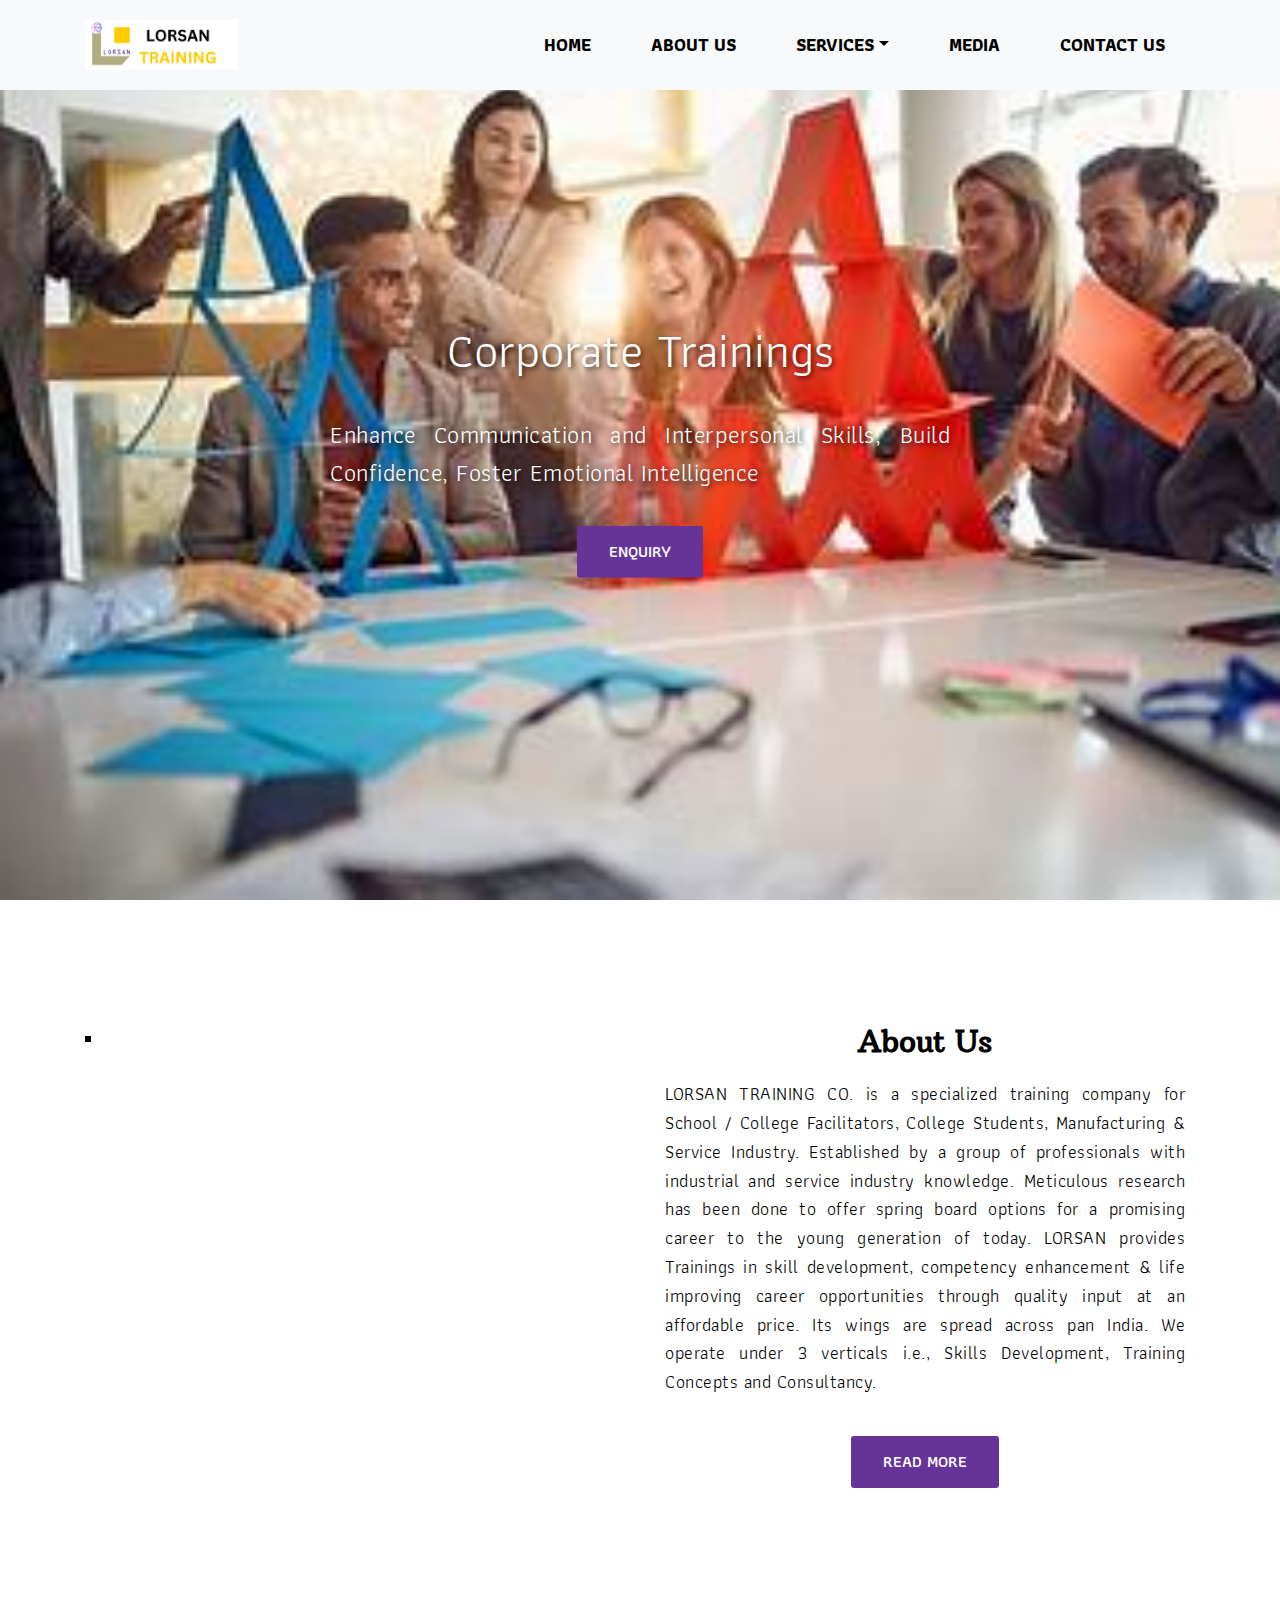
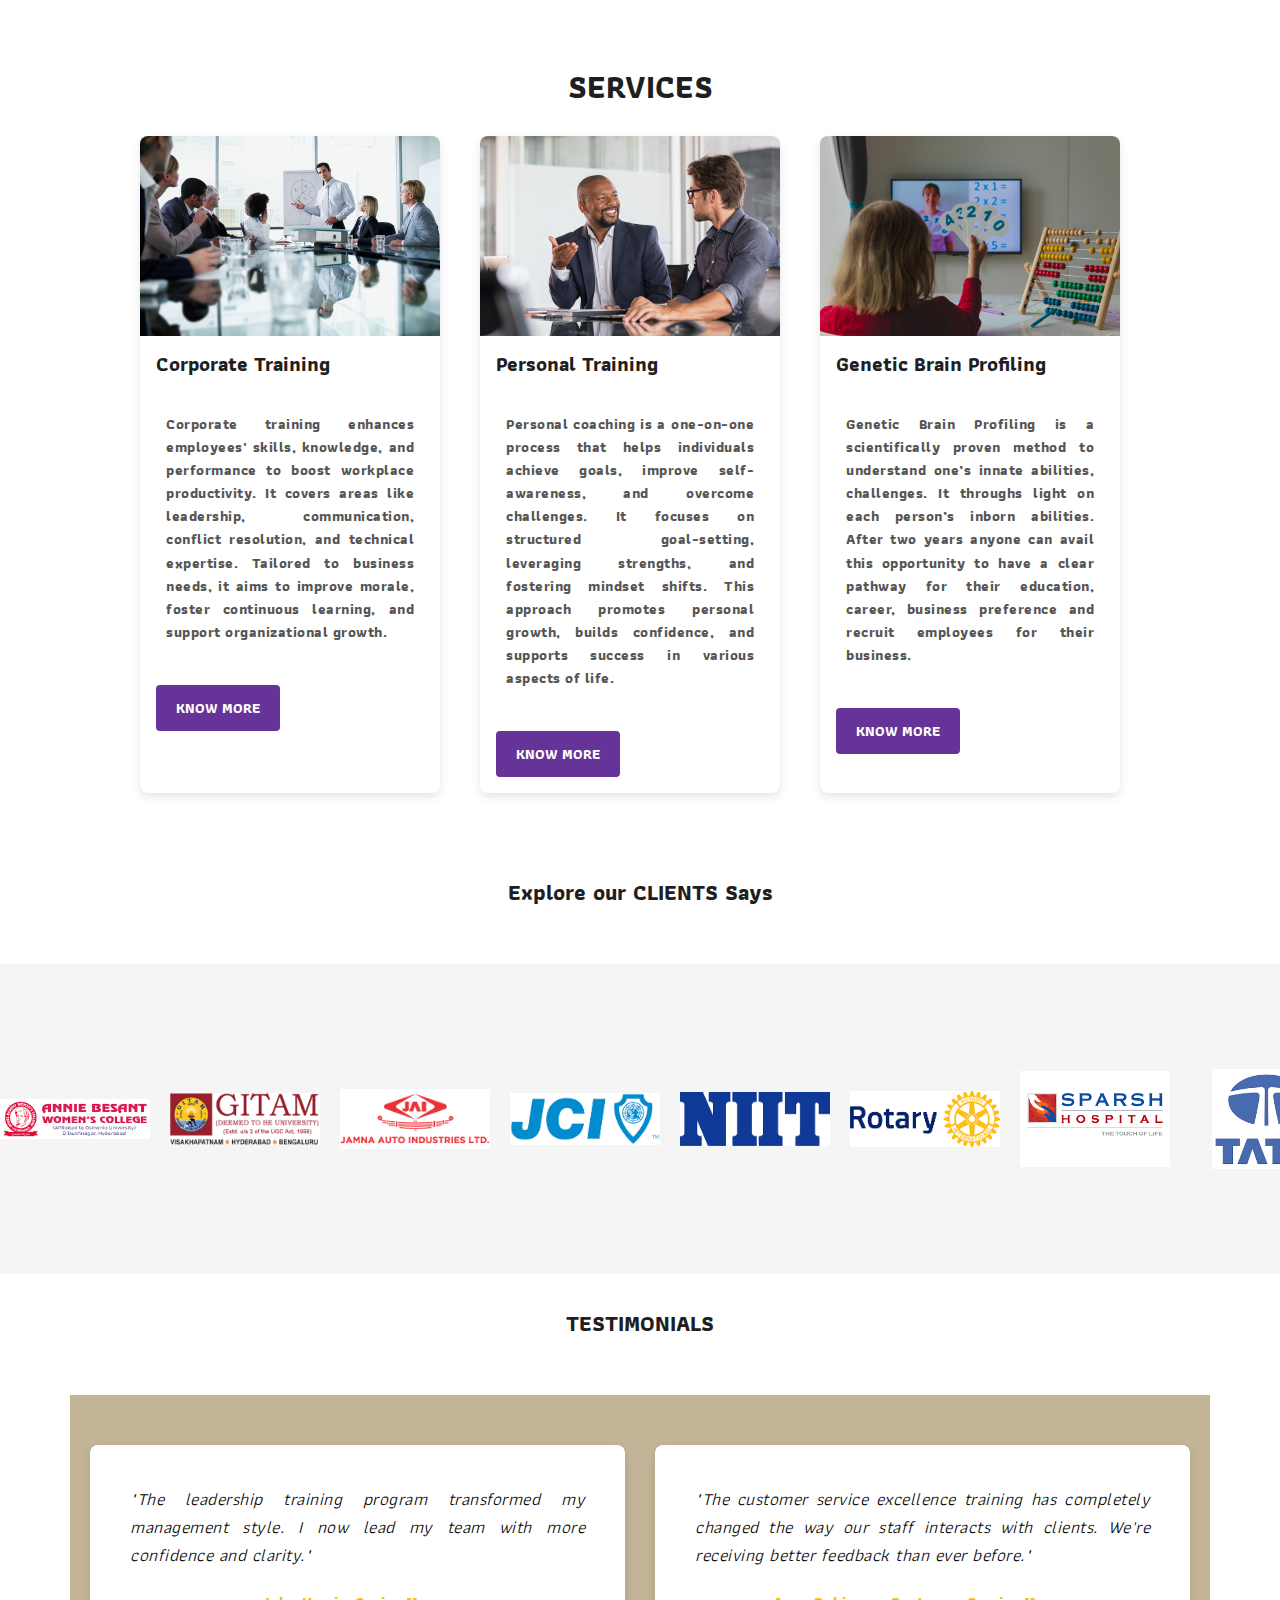
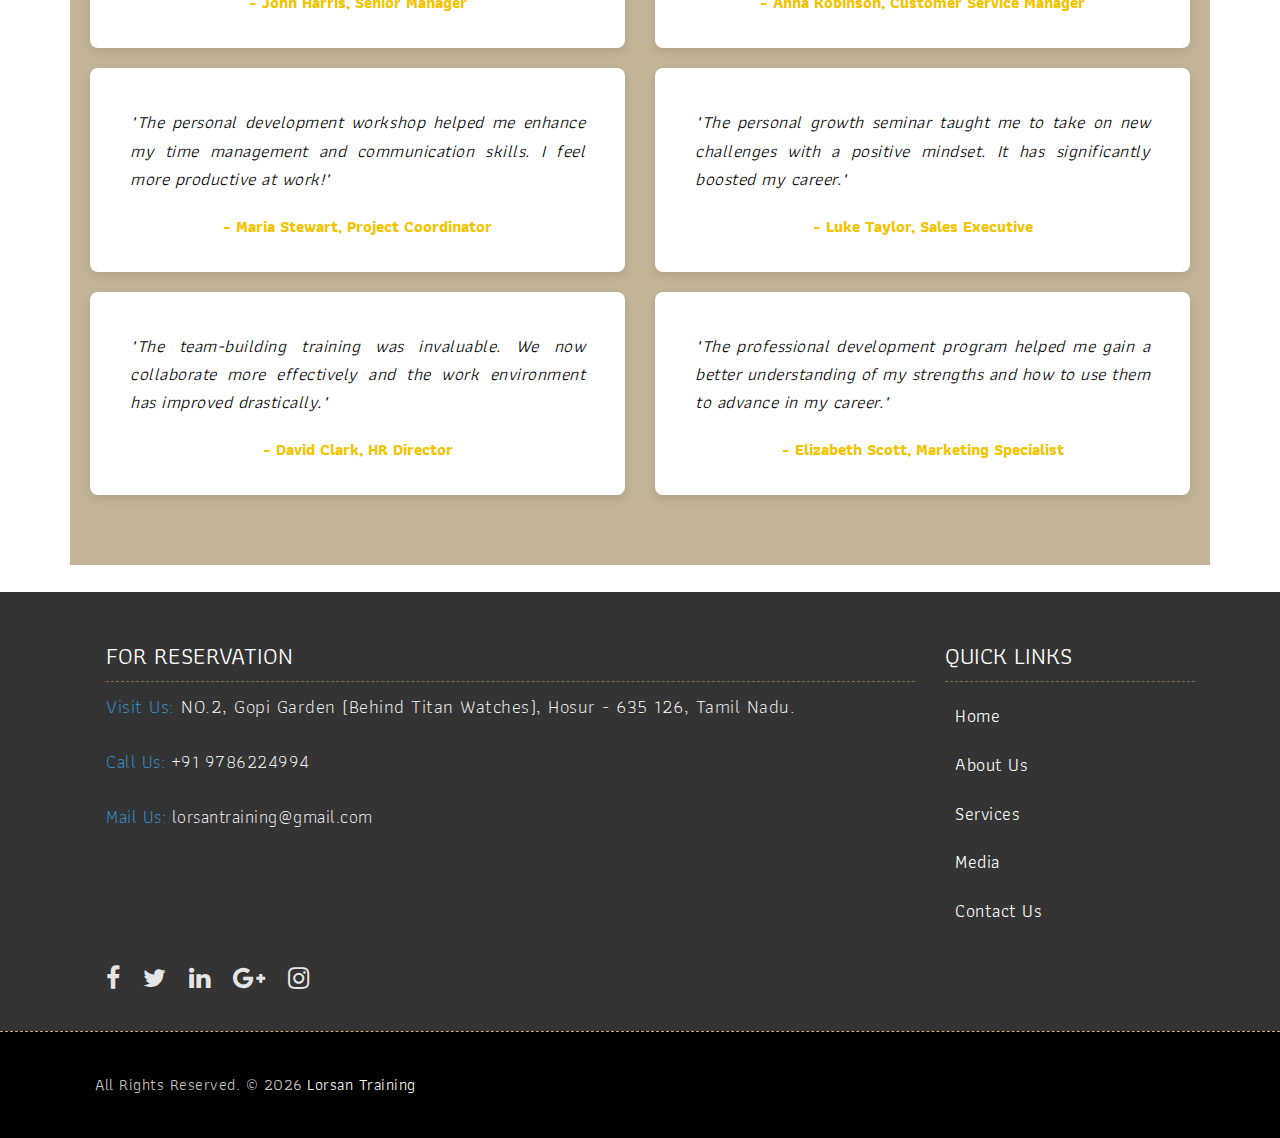
==== commit 75d4309f: "first commit" ====
--- a/index.html
+++ b/index.html
@@ -223,6 +223,235 @@
 			</div>
 		</nav>
 	</header>
+<!-- code for api
+	 -->
+	 <div class="modal" id="enquiryModal">
+		<div class="modal-content">
+		  <button class="close-btn" onclick="closeModal()">&times;</button>
+		  <h2>Enquiry</h2>
+		  <form id="contactform" 
+			action="https://formsubmit.co/renotechins@gmail.com" 
+			method="POST" 
+			enctype="multipart/form-data"
+			onsubmit="return updateSubject()">
+			<input type="hidden" name="_captcha" value="false">
+			<input type="hidden" name="_subject" id="subject" value="Contact Information From Submission">
+			<input type="hidden" name="_template" value="table">
+			<input type="hidden" name="_next" value="https://renotech.ai/thankyou.html">
+	  
+			<div class="row g-3">
+			  <div class="col-md-6">
+				<div class="form-floating">
+				  <input type="text" name="name" class="form-control" id="name" placeholder="Your Name">
+				  <label for="name">Your Name</label>
+				  <small class="text-danger" id="nameError"></small>
+				</div>
+			  </div>
+			  <div class="col-md-6">
+				<div class="form-floating">
+				  <input type="text" name="phone" class="form-control" id="phone" placeholder="Your Phone">
+				  <label for="phone">Your Phone</label>
+				  <small class="text-danger" id="phoneError"></small>
+				</div>
+			  </div>
+			  <div class="col-12">
+				<div class="form-floating">
+				  <input type="email" name="email" class="form-control" id="email" placeholder="Your Email">
+				  <label for="email">Your Email</label>
+				  <small class="text-danger" id="emailError"></small>
+				</div>
+			  </div>
+			  <div class="col-12">
+				<div class="form-floating">
+				  <textarea name="message" class="form-control" placeholder="Leave a message here" id="message" style="height: 150px"></textarea>
+				  <label for="message">Message</label>
+				  <small class="text-danger" id="messageError"></small>
+				</div>
+			  </div>
+			  <div class="col-12">
+				<button id="submittBtn" class="btn btn-primary w-100 py-3" type="submit" disabled>Send Message</button>
+			  </div>
+			</div>
+		  </form>
+		</div>
+	  </div>
+	  
+	  <script>
+		const form = document.getElementById('contactform');
+		const fields = ['name', 'email', 'phone', 'message'];
+		const submitButton = document.getElementById('submittBtn');
+		const patterns = {
+		  name: /^[a-zA-Z\s]{3,}$/,
+		  email: /^[a-zA-Z0-9._%+-]+@[a-zA-Z0-9.-]+\.[a-zA-Z]{2,}$/,
+		  phone: /^[0-9]{10}$/,
+		  message: /.+/
+		};
+	  
+		function validateField(field) {
+		  const input = document.getElementById(field);
+		  const errorElement = document.getElementById(`${field}Error`);
+		  if (patterns[field].test(input.value)) {
+			errorElement.textContent = '';
+			return true;
+		  } else {
+			errorElement.textContent = `Please enter a valid ${field.replace('_', ' ')}.`;
+			return false;
+		  }
+		}
+	  
+		function checkAllFields() {
+		  let allValid = true;
+		  fields.forEach((field) => {
+			const valid = validateField(field);
+			if (!valid) allValid = false;
+		  });
+		  submitButton.disabled = !allValid;
+		  return allValid;
+		}
+	  
+		fields.forEach((field) => {
+		  const input = document.getElementById(field);
+		  input.addEventListener('input', () => {
+			validateField(field);
+			checkAllFields();
+		  });
+		});
+	  
+		function updateSubject() {
+		  const name = document.getElementById('name').value.trim();
+		  const subjectField = document.getElementById('subject');
+		  if (name) {
+			subjectField.value = `New Contact Information From ${name}`;
+		  }
+		  const isValid = checkAllFields();
+		  if (!isValid) {
+			alert('Please fill all fields correctly.');
+			return false;
+		  }
+		  closeModal();
+		  return true;
+		}
+	  
+		function showModal() {
+		  document.getElementById('enquiryModal').style.display = 'flex';
+		}
+	  
+		function closeModal() {
+		  document.getElementById('enquiryModal').style.display = 'none';
+		}
+	  </script>
+	  
+	 <!-- <div class="modal" id="enquiryModal">
+		<div class="modal-content">
+		  <button class="close-btn" onclick="closeModal()">&times;</button>
+		  <h2>Enquiry</h2>
+		  <form id="contactform" 
+  action="https://formsubmit.co/renotechins@gmail.com" 
+  method="POST" 
+  enctype="multipart/form-data"
+  onsubmit="return updateSubject()">
+<input type="hidden" name="_captcha" value="false">
+<input type="hidden" name="_subject" id="subject" value="Contact Information From Submission">
+<input type="hidden" name="_template" value="table">
+<input type="hidden" name="_next" value="https://renotech.ai/thankyou.html">
+
+<div class="row g-3">
+<div class="col-md-6">
+  <div class="form-floating">
+	<input type="text" name="name" class="form-control" id="name" placeholder="Your Name">
+	<label for="name">Your Name</label>
+	<small class="text-danger" id="nameError"></small>
+  </div>
+</div>
+<div class="col-md-6">
+  <div class="form-floating">
+	<input type="text" name="phone" class="form-control" id="phone" placeholder="Your Phone">
+	<label for="phone">Your Phone</label>
+	<small class="text-danger" id="phoneError"></small>
+  </div>
+</div>
+<div class="col-12">
+  <div class="form-floating">
+	<input type="email" name="email" class="form-control" id="email" placeholder="Your Email">
+	<label for="email">Your Email</label>
+	<small class="text-danger" id="emailError"></small>
+  </div>
+</div>
+<div class="col-12">
+  <div class="form-floating">
+	<textarea name="message" class="form-control" placeholder="Leave a message here" id="message" style="height: 150px"></textarea>
+	<label for="message">Message</label>
+	<small class="text-danger" id="messageError"></small>
+  </div>
+</div>
+<div class="col-12">
+  <button id="submittBtn" class="btn btn-primary w-100 py-3" type="submit" disabled>Send Message</button>
+</div>
+</div>
+</form>
+
+<script>
+const form = document.getElementById('contactform');
+const fields = ['name', 'email', 'phone', 'message'];
+const submitButton = document.getElementById('submittBtn');
+
+const patterns = {
+name: /^[a-zA-Z\s]{3,}$/,
+email: /^[a-zA-Z0-9._%+-]+@[a-zA-Z0-9.-]+\.[a-zA-Z]{2,}$/,
+phone: /^[0-9]{10}$/,
+message: /.+/
+};
+
+function validateField(field) {
+const input = document.getElementById(field);
+const errorElement = document.getElementById(${field}Error);
+if (patterns[field].test(input.value)) {
+  errorElement.textContent = '';
+  return true;
+} else {
+  errorElement.textContent = Please enter a valid ${field.replace('_', ' ')}.;
+  return false;
+}
+}
+
+function checkAllFields() {
+let allValid = true;
+fields.forEach((field) => {
+  const valid = validateField(field);
+  if (!valid) allValid = false;
+});
+submitButton.disabled = !allValid;
+}
+
+fields.forEach((field) => {
+const input = document.getElementById(field);
+input.addEventListener('input', () => {
+  validateField(field);
+  checkAllFields();
+});
+});
+
+function updateSubject() {
+const name = document.getElementById('name').value.trim();
+const subjectField = document.getElementById('subject');
+if (name) {
+  subjectField.value = New Contact Information From ${name};
+}
+return checkAllFields();
+}
+</script>
+		</div>
+	  </div>
+	  
+	  <script>
+		function showModal() {
+		  document.getElementById('enquiryModal').style.display = 'flex';
+		}
+	  
+		function closeModal() {
+		  document.getElementById('enquiryModal').style.display = 'none';
+		}
+	  </script> -->
 	<!-- End header -->
 	<!-- <div class="about-section-box"> -->
 		<!-- <div class="container">
@@ -244,11 +473,12 @@
 		</div>  -->
 	<!-- </div> -->
     <div class="cover-slides1">
-		<img src="images/banner2.jpg" alt="Banner Image">
+		<img src="images/lorsantraiingbanners.jpg" alt="Banner Image">
 		<div class="overlay-content">
-			<h1>Welcome to Lorsan Training</h1>
+			<h1>Corporate Trainings</h1>
+			<p>Enhance Communication and Interpersonal Skills, Build Confidence, Foster Emotional Intelligence</p>
+			<button class="btn btn-primary" style="background-color: #663399; color: #FFFFFF;" onclick="showModal()" class="btn">Enquiry</button>
 			
-			<a href="contactus.html" class="btn">CONTACT US</a>
 		</div>
 	</div>
 	<!-- end slides -->
@@ -272,7 +502,9 @@
 						<p>LORSAN TRAINING CO. is a specialized training company for School / College Facilitators, College Students, Manufacturing & Service Industry. Established by a group of professionals with industrial and service industry knowledge. Meticulous research has been done to offer spring board options for a promising career to the young generation of today. LORSAN provides Trainings in skill development, competency enhancement & life improving career opportunities through quality input at an affordable price. Its wings are spread across pan India. We operate under 3 verticals i.e., Skills Development, Training Concepts and Consultancy.<br><br>
                             
                            </p>
-						<a class="btn btn-lg btn-circle btn-outline-new-white" href="aboutus.html">Read More</a>
+						   
+						<a class="btn btn-primary" style="background-color: #663399; color: #FFFFFF;" href="aboutus.html">Read More</a>
+						
 					</div>
 				</div>
 			</div>
@@ -283,7 +515,7 @@
 
 <div class="cottages-wrapper">
 	<section class="cottages-section">
-		<h1><strong>Services</strong></h1>
+		<h1><strong>SERVICES</strong></h1>
 	   <div class="cottages-container">
 			<div class="cottage-card">
 				<img src="images/corporate-trainer.jpg" alt="Corporate Training">
@@ -314,7 +546,7 @@
 
 <br>
 
-<h2 class="text-center mb-5"><strong>Explore our<span> Clients </span>Says</strong></h2>
+<h2 class="text-center mb-5"><strong>Explore our<span> CLIENTS </span>Says</strong></h2>
 <!-- client list --><div>
 <iframe src="sliding.html" width="100%" height="310px" style="border:none;"></iframe></div>
  <!-- section -->
@@ -322,7 +554,7 @@
 
  <br>
 	
- <h2 class="text-center mb-5"><strong>Testimonials</strong></h2>
+ <h2 class="text-center mb-5"><strong>TESTIMONIALS</strong></h2>
  <div class="container testimonial-section">
 
 
@@ -385,17 +617,16 @@
 					<h3>For Reservation</h3>
 					<p class="lead"><span style="color: #3498db;"> Visit Us: </span> NO.2, Gopi Garden (Behind Titan Watches), Hosur - 635 126, Tamil Nadu.</p>
 					<p class="lead"><a href="#"><span style="color: #3498db;"> Call Us: </span>+91 9786224994</a></p>
-					
-					<p><a href="#"><span style="color: #3498db;">Mail Us: </span> lorsantraining@gmail.com</a></p>
+					<p class="lead"><a href="#"><span style="color: #3498db;">Mail Us: </span> lorsantraining@gmail.com</a></p>
 					
 				</div>
 				<div class="col-lg-3 col-md-6">
 					<h3>Quick Links</h3>
-					<p><span class="text-color"><a href="">Home</a></span></p>
-					<p><span class="text-color"><a href="">About Us</a></span></p>
-					<p><span class="text-color"><a href="">Services</a></span></p>
-					<p><span class="text-color"><a href="">Media</a></span></p>
-					<p><span class="text-color"><a href="">Contact Us</a></span></p>
+					<p><span class="text-color"><a href="index.html">Home</a></span></p>
+					<p><span class="text-color"><a href="aboutus.html">About Us</a></span></p>
+					<p><span class="text-color"><a href="corporatetraining.html">Services</a></span></p>
+					<p><span class="text-color"><a href="media.html">Media</a></span></p>
+					<p><span class="text-color"><a href="contactus.html">Contact Us</a></span></p>
 				</div>
 				<div class="col-lg-3 col-md-6">
 					<ul class="list-inline f-social">
--- a/css/style.css
+++ b/css/style.css
@@ -177,6 +177,7 @@
 	font-size: 18px;
 	padding: 0px 20px;
 	border-radius: 4px;
+    font-weight: bold;
 }
 
 .top-navbar .navbar-light .navbar-nav .nav-item .nav-link:hover{
@@ -309,7 +310,7 @@
 }
 
 .cottage-card button {
-    background-color: #3498db;
+    background-color:#663399;
     color: white;
     border: none;
     border-radius: 4px;
--- a/css/styles.css
+++ b/css/styles.css
@@ -177,3 +177,78 @@
       font-size: 1rem;
     }
   }
+/* api code */
+
+.modal {
+  display: none;
+  position: fixed;
+  top: 0;
+  left: 0;
+  width: 100%;
+  height: 100%;
+  background-color: rgba(0, 0, 0, 0.6);
+  z-index: 1000;
+  justify-content: center;
+  align-items: center;
+}
+
+.modal-content {
+  background: #ffffff;
+  width: 40%;
+  padding: 20px;
+  border-radius: 10px;
+  position: relative;
+  box-shadow: 0 2px 10px rgba(0, 0, 0, 0.2);
+}
+
+.modal-content h2 {
+  margin: 0;
+  margin-bottom: 20px;
+  font-size: 22px;
+  color: #333;
+}
+
+.modal-content label {
+  display: block;
+  margin-bottom: 5px;
+  font-weight: bold;
+}
+
+.modal-content input,
+.modal-content textarea {
+  width: 100%;
+  padding: 10px;
+  margin-bottom: 15px;
+  border: 1px solid #ddd;
+  border-radius: 5px;
+  font-size: 14px;
+}
+
+.modal-content button {
+  padding: 10px 20px;
+  background-color: #fc0707;
+  color: white;
+  border: none;
+  border-radius: 5px;
+  cursor: pointer;
+}
+
+.modal-content button:hover {
+  background-color: #fc0707;
+}
+
+.close-btn {
+  position: absolute;
+  top: 10px;
+  right: 10px;
+  background-color: transparent;
+  border: none;
+  font-size: 20px;
+  font-weight: bold;
+  color: #333;
+  cursor: pointer;
+}
+
+.close-btn:hover {
+  color: #0056b3;
+}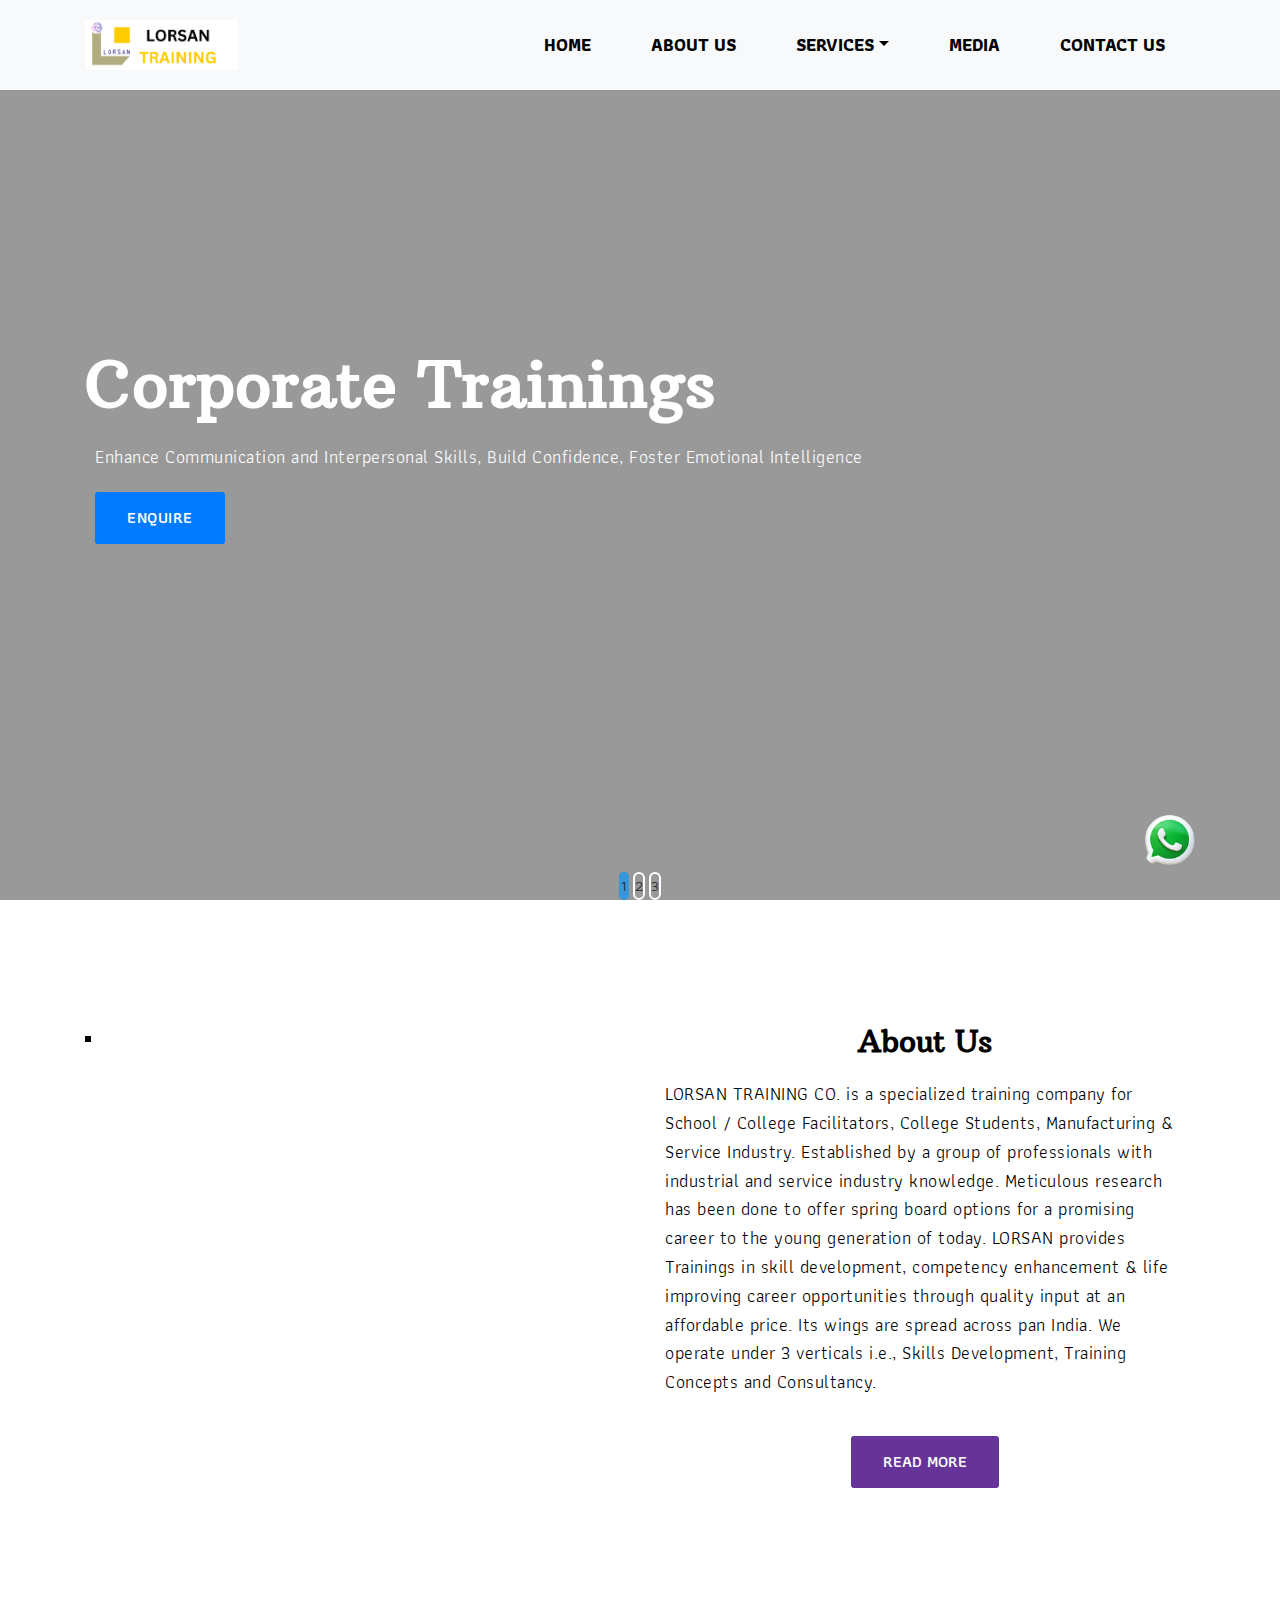
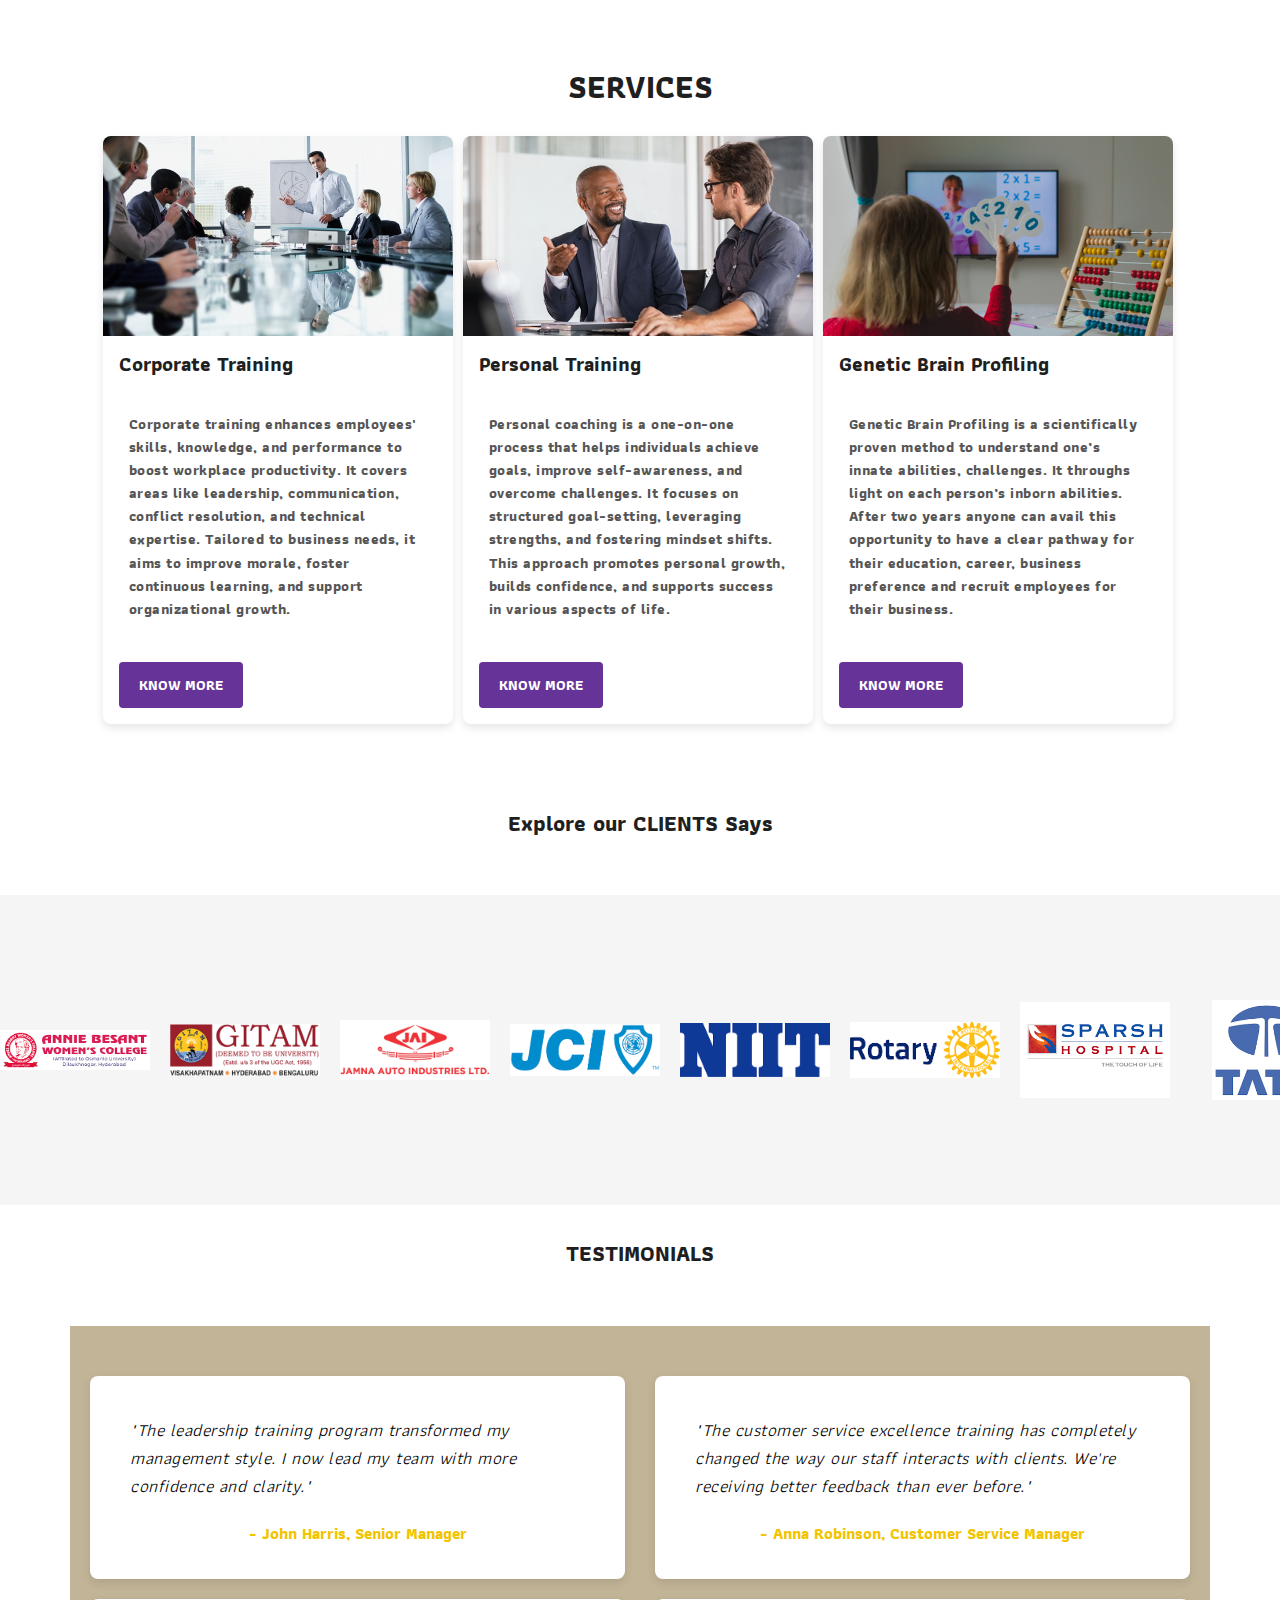
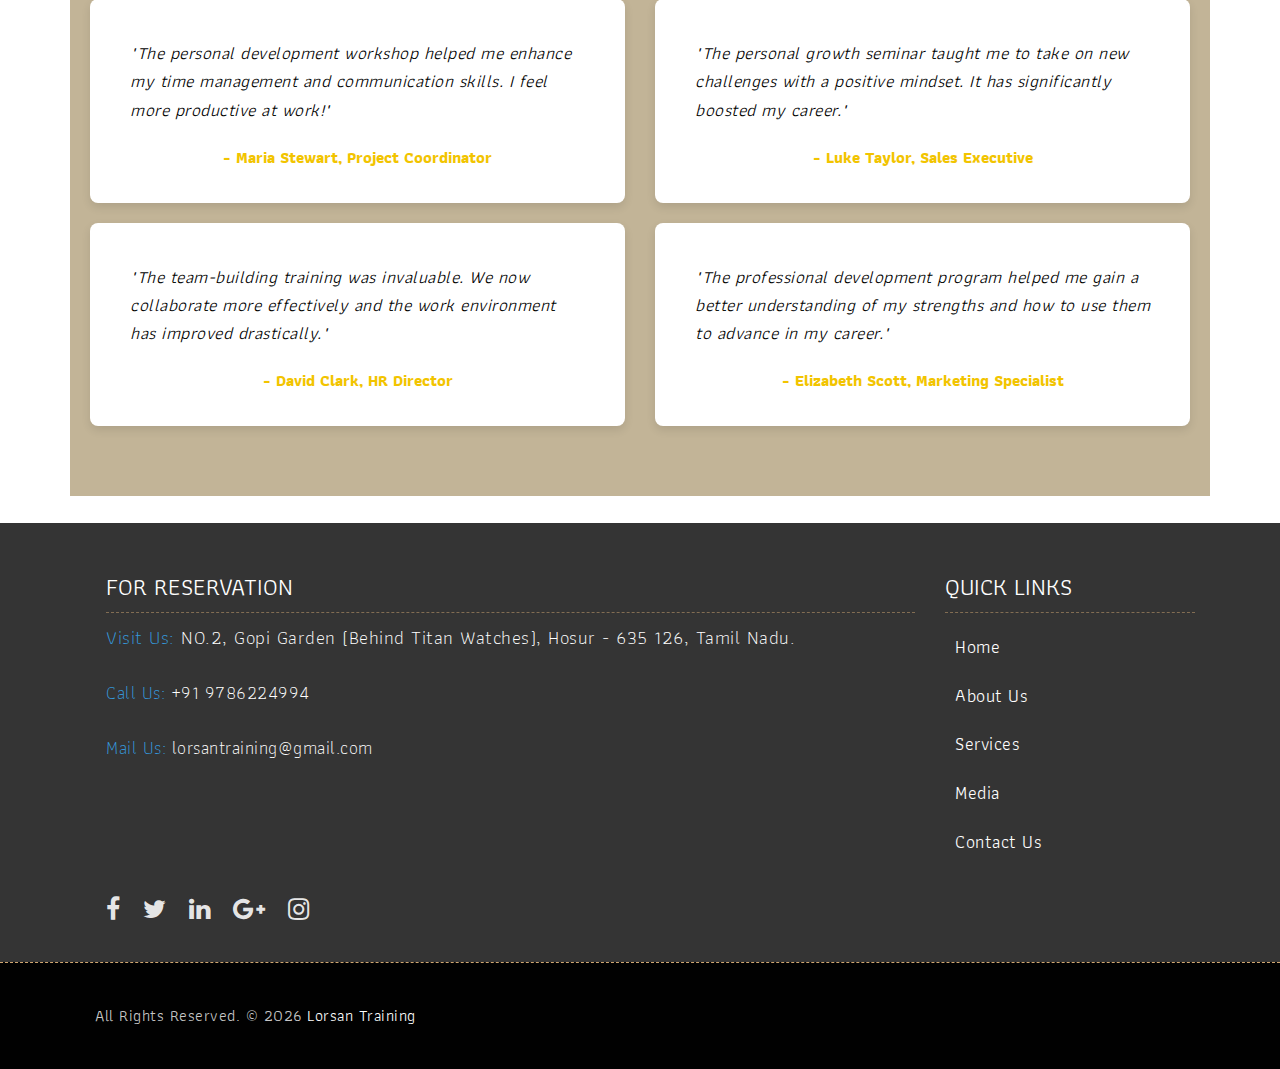
==== commit e86e878f: "first commit" ====
--- a/index.html
+++ b/index.html
@@ -26,6 +26,8 @@
     <link rel="stylesheet" href="css/responsive.css">
     <!-- Custom CSS -->
     <link rel="stylesheet" href="css/custom.css">
+	
+	
 
     <!--[if lt IE 9]>
       <script src="https://oss.maxcdn.com/libs/html5shiv/3.7.0/html5shiv.js"></script>
@@ -71,7 +73,7 @@
 		
 			p {
     font-weight: 400;
-    text-align: justify; /* Justify the text for equal word spacing */
+    text-align: start; /* Justify the text for equal word spacing */
     line-height: 1.6; /* Controls spacing between lines of text */
     padding: 10px; /* Adds equal padding inside the <p> tag */
     letter-spacing: 0.5px; /* Adds spacing between individual characters */
@@ -187,7 +189,6 @@
 </head>
 
 <body>
-	<!-- Start header -->
 	<header class="top-navbar">
 		<nav class="navbar navbar-expand-lg navbar-light bg-light">
 			<div class="container">
@@ -206,181 +207,64 @@
 							<div class="dropdown-menu" aria-labelledby="dropdown-a">
 								<a class="dropdown-item" href="corporatetraining.html">CORPORATE TRAINING</a>
 								<a class="dropdown-item" href="personalcoaching.html">PERSONAL COACHING</a>
-								<!-- <div class="dropdown-submenu">
-									<ul>
-										<li><a class="dropdown-item" href="business-body-language.html">Business Body Language</a></li>
-										<li><a class="dropdown-item" href="brain-performance.html">Brain Performance Coaching</a></li>
-									</ul>
-								</div> -->
-								  
 								<a class="dropdown-item" href="geneticbrainprofiling.html">GENETIC BRAIN PROFILING</a>
 							</div>
 						</li>
 						<li class="nav-item"><a class="nav-link" href="media.html">MEDIA</a></li>
 						<li class="nav-item"><a class="nav-link" href="contactus.html">CONTACT US</a></li>
 					</ul>
-				</div>
 			</div>
 		</nav>
 	</header>
-<!-- code for api
-	 -->
-	 <div class="modal" id="enquiryModal">
+	<!-- End header -->
+
+	<div class="whatsapp-icon">
+		<a href="https://wa.me/+919786224994?text=Hello,%20I%20would%20like%20to%20enquire%20about%20the%20Services%20in%20Lorsan%2Training%20Could%20you%20provide%20more%20details%20on%20available%20Services%20%20the%20process?" target="_blank">
+			<img src="./images/whatsapp-logo.png" alt="WhatsApp Icon">
+		</a>
+	</div>
+
+	
+	<div class="modal" id="enquiryModal">
 		<div class="modal-content">
-		  <button class="close-btn" onclick="closeModal()">&times;</button>
-		  <h2>Enquiry</h2>
+			<a onclick="closeModal()" style="text-align: right;cursor: progress;">X</a>
+			<h2>Enquiry</h2>
 		  <form id="contactform" 
-			action="https://formsubmit.co/renotechins@gmail.com" 
-			method="POST" 
-			enctype="multipart/form-data"
-			onsubmit="return updateSubject()">
-			<input type="hidden" name="_captcha" value="false">
-			<input type="hidden" name="_subject" id="subject" value="Contact Information From Submission">
-			<input type="hidden" name="_template" value="table">
-			<input type="hidden" name="_next" value="https://renotech.ai/thankyou.html">
-	  
-			<div class="row g-3">
-			  <div class="col-md-6">
-				<div class="form-floating">
-				  <input type="text" name="name" class="form-control" id="name" placeholder="Your Name">
-				  <label for="name">Your Name</label>
-				  <small class="text-danger" id="nameError"></small>
-				</div>
-			  </div>
-			  <div class="col-md-6">
-				<div class="form-floating">
-				  <input type="text" name="phone" class="form-control" id="phone" placeholder="Your Phone">
-				  <label for="phone">Your Phone</label>
-				  <small class="text-danger" id="phoneError"></small>
-				</div>
-			  </div>
-			  <div class="col-12">
-				<div class="form-floating">
-				  <input type="email" name="email" class="form-control" id="email" placeholder="Your Email">
-				  <label for="email">Your Email</label>
-				  <small class="text-danger" id="emailError"></small>
-				</div>
-			  </div>
-			  <div class="col-12">
-				<div class="form-floating">
-				  <textarea name="message" class="form-control" placeholder="Leave a message here" id="message" style="height: 150px"></textarea>
-				  <label for="message">Message</label>
-				  <small class="text-danger" id="messageError"></small>
-				</div>
-			  </div>
-			  <div class="col-12">
-				<button id="submittBtn" class="btn btn-primary w-100 py-3" type="submit" disabled>Send Message</button>
-			  </div>
-			</div>
-		  </form>
-		</div>
-	  </div>
-	  
-	  <script>
-		const form = document.getElementById('contactform');
-		const fields = ['name', 'email', 'phone', 'message'];
-		const submitButton = document.getElementById('submittBtn');
-		const patterns = {
-		  name: /^[a-zA-Z\s]{3,}$/,
-		  email: /^[a-zA-Z0-9._%+-]+@[a-zA-Z0-9.-]+\.[a-zA-Z]{2,}$/,
-		  phone: /^[0-9]{10}$/,
-		  message: /.+/
-		};
-	  
-		function validateField(field) {
-		  const input = document.getElementById(field);
-		  const errorElement = document.getElementById(`${field}Error`);
-		  if (patterns[field].test(input.value)) {
-			errorElement.textContent = '';
-			return true;
-		  } else {
-			errorElement.textContent = `Please enter a valid ${field.replace('_', ' ')}.`;
-			return false;
-		  }
-		}
-	  
-		function checkAllFields() {
-		  let allValid = true;
-		  fields.forEach((field) => {
-			const valid = validateField(field);
-			if (!valid) allValid = false;
-		  });
-		  submitButton.disabled = !allValid;
-		  return allValid;
-		}
-	  
-		fields.forEach((field) => {
-		  const input = document.getElementById(field);
-		  input.addEventListener('input', () => {
-			validateField(field);
-			checkAllFields();
-		  });
-		});
-	  
-		function updateSubject() {
-		  const name = document.getElementById('name').value.trim();
-		  const subjectField = document.getElementById('subject');
-		  if (name) {
-			subjectField.value = `New Contact Information From ${name}`;
-		  }
-		  const isValid = checkAllFields();
-		  if (!isValid) {
-			alert('Please fill all fields correctly.');
-			return false;
-		  }
-		  closeModal();
-		  return true;
-		}
-	  
-		function showModal() {
-		  document.getElementById('enquiryModal').style.display = 'flex';
-		}
-	  
-		function closeModal() {
-		  document.getElementById('enquiryModal').style.display = 'none';
-		}
-	  </script>
-	  
-	 <!-- <div class="modal" id="enquiryModal">
-		<div class="modal-content">
-		  <button class="close-btn" onclick="closeModal()">&times;</button>
-		  <h2>Enquiry</h2>
-		  <form id="contactform" 
-  action="https://formsubmit.co/renotechins@gmail.com" 
+  action="https://formsubmit.co/lorsantraining@gmail.com" 
   method="POST" 
   enctype="multipart/form-data"
   onsubmit="return updateSubject()">
 <input type="hidden" name="_captcha" value="false">
 <input type="hidden" name="_subject" id="subject" value="Contact Information From Submission">
 <input type="hidden" name="_template" value="table">
-<input type="hidden" name="_next" value="https://renotech.ai/thankyou.html">
+<input type="hidden" name="_next" value="https://yourwebsite.com/thankyou.html">
 
 <div class="row g-3">
 <div class="col-md-6">
   <div class="form-floating">
+	<label for="name">Your Name</label>
 	<input type="text" name="name" class="form-control" id="name" placeholder="Your Name">
-	<label for="name">Your Name</label>
 	<small class="text-danger" id="nameError"></small>
   </div>
 </div>
 <div class="col-md-6">
   <div class="form-floating">
+	<label for="phone">Your Phone</label>
 	<input type="text" name="phone" class="form-control" id="phone" placeholder="Your Phone">
-	<label for="phone">Your Phone</label>
 	<small class="text-danger" id="phoneError"></small>
   </div>
 </div>
 <div class="col-12">
   <div class="form-floating">
+	<label for="email">Your Email</label>
 	<input type="email" name="email" class="form-control" id="email" placeholder="Your Email">
-	<label for="email">Your Email</label>
 	<small class="text-danger" id="emailError"></small>
   </div>
 </div>
 <div class="col-12">
   <div class="form-floating">
+	<label for="message">Message</label>
 	<textarea name="message" class="form-control" placeholder="Leave a message here" id="message" style="height: 150px"></textarea>
-	<label for="message">Message</label>
 	<small class="text-danger" id="messageError"></small>
   </div>
 </div>
@@ -395,6 +279,7 @@
 const fields = ['name', 'email', 'phone', 'message'];
 const submitButton = document.getElementById('submittBtn');
 
+// Validation Patterns
 const patterns = {
 name: /^[a-zA-Z\s]{3,}$/,
 email: /^[a-zA-Z0-9._%+-]+@[a-zA-Z0-9.-]+\.[a-zA-Z]{2,}$/,
@@ -404,12 +289,12 @@
 
 function validateField(field) {
 const input = document.getElementById(field);
-const errorElement = document.getElementById(${field}Error);
+const errorElement = document.getElementById(`${field}Error`);
 if (patterns[field].test(input.value)) {
   errorElement.textContent = '';
   return true;
 } else {
-  errorElement.textContent = Please enter a valid ${field.replace('_', ' ')}.;
+  errorElement.textContent = `Please enter a valid ${field.replace('_', ' ')}.`;
   return false;
 }
 }
@@ -435,52 +320,66 @@
 const name = document.getElementById('name').value.trim();
 const subjectField = document.getElementById('subject');
 if (name) {
-  subjectField.value = New Contact Information From ${name};
+  subjectField.value = `New Contact Information From ${name}`;
 }
 return checkAllFields();
 }
 </script>
-		</div>
-	  </div>
-	  
-	  <script>
-		function showModal() {
-		  document.getElementById('enquiryModal').style.display = 'flex';
-		}
-	  
-		function closeModal() {
-		  document.getElementById('enquiryModal').style.display = 'none';
-		}
-	  </script> -->
-	<!-- End header -->
-	<!-- <div class="about-section-box"> -->
-		<!-- <div class="container">
-			<div class="row">
-				<div class="container my-5">
-                    <h2 class="title">ABOUT US</h2><br><br>
-                    <div class="col-md-6">
-                        <div class="full float-right_img">
-                            <img src="images/images/aboutpage.avif" alt="#" />
-                        </div>
-                    </div> -->
-
-
-
-
-                    
-				<!-- </div>
-			</div>
-		</div>  -->
-	<!-- </div> -->
-    <div class="cover-slides1">
-		<img src="images/lorsantraiingbanners.jpg" alt="Banner Image">
-		<div class="overlay-content">
-			<h1>Corporate Trainings</h1>
-			<p>Enhance Communication and Interpersonal Skills, Build Confidence, Foster Emotional Intelligence</p>
-			<button class="btn btn-primary" style="background-color: #663399; color: #FFFFFF;" onclick="showModal()" class="btn">Enquiry</button>
-			
-		</div>
+</div>
+</div>
+
+<script>
+  function showModal() {
+	document.getElementById('enquiryModal').style.display = 'flex';
+  }
+
+  function closeModal() {
+	document.getElementById('enquiryModal').style.display = 'none';
+  }
+</script>
+	
+	<!-- Start slides -->
+	<div id="slides" class="cover-slides">
+		<ul class="slides-container">
+			<li class="text-center">
+				<img src="images/banner2.jpg" alt="">
+				<div class="container">
+					<div class="row">
+						<div class="col-md-12">
+							<h1 class="m-b-20" style="text-align: start;"><strong>Corporate Trainings</strong></h1>
+							<p class="m-b-40">Enhance Communication and Interpersonal Skills, Build Confidence, Foster Emotional Intelligence</p>
+							<p><a class="btn btn-lg btn-circle btn-primary" onclick="showModal()">enquire</a></p>
+						</div>
+					</div>
+				</div>
+			</li>
+			<li class="text-center">
+				<img src="images/banner2.jpg" alt="">
+				<div class="container">
+					<div class="row">
+						<div class="col-md-12">
+							<h1 class="m-b-20" style="text-align: start;"><strong>Personal Coaching</strong></h1>
+							<p class="m-b-40">Enhance Communication and Interpersonal Skills, Build Confidence, Foster Emotional Intelligence</p>
+							<p><a class="btn btn-lg btn-circle btn-primary" onclick="showModal()">enquire</a></p>
+						</div>
+					</div>
+				</div>
+			</li>
+			<li class="text-center">
+				<img src="images/banner2.jpg" alt="">
+				<div class="container">
+					<div class="row">
+						<div class="col-md-12">
+							<h1 class="m-b-20" style="text-align: start;"><strong>Genetic Brain Profiling</strong></h1>
+							<p class="m-b-40">Enhance Communication and Interpersonal Skills, Build Confidence, Foster Emotional Intelligence</p>
+							<p><a class="btn btn-lg btn-circle btn-primary" onclick="showModal()">enquire</a></p>
+						</div>
+					</div>
+				</div>
+			</li>
+		</ul>
 	</div>
+	<!-- End slides -->
 	<!-- end slides -->
 
 	
@@ -655,7 +554,7 @@
 		
 	</footer>
 	<!-- End Footer -->
-	
+
 	<a href="#" id="back-to-top" title="Back to top" style="display: none;">&uarr;</a>
 
 	<!-- ALL JS FILES -->
--- a/css/style.css
+++ b/css/style.css
@@ -278,7 +278,7 @@
 .cottages-container {
     display: flex;
     justify-content: center;
-    gap: 20px;
+    gap: 5px;
     flex-wrap: wrap;
 }
 
@@ -287,7 +287,7 @@
     border-radius: 8px;
     overflow: hidden;
     box-shadow: 0px 4px 8px rgba(0, 0, 0, 0.1);
-    width: 300px;
+    width: 350px;
     text-align: left;
     margin-bottom: 20px;
 }
@@ -338,7 +338,7 @@
     }
 
     .cottage-card {
-        width: 90%;
+        width: 100%;
     }
 }
 
@@ -363,6 +363,21 @@
         padding: 8px 16px;
         font-size: 0.8rem;
     }
+}
+
+.whatsapp-icon {
+    position: fixed;
+    bottom: 30px;
+    right: 80px;
+    width: 60px;
+    height: 60px;
+    z-index: 1000;
+}
+
+.whatsapp-icon img {
+    width: 100%;
+    height: 100%;
+    border-radius: 50%;
 }
 
 .image-containerr {
@@ -450,7 +465,7 @@
 /*------------------------------------------------------------------
     Slider
 -------------------------------------------------------------------*/
-/* 
+
 .cover-slides{
 	height: 100vh;
 }
--- a/css/styles.css
+++ b/css/styles.css
@@ -1,72 +1,13 @@
 p {
     font-weight: 400;
-    text-align: justify; /* Justify the text for equal word spacing */
+    text-align: start; /* Justify the text for equal word spacing */
     line-height: 1.6; /* Controls spacing between lines of text */
     padding: 10px; /* Adds equal padding inside the <p> tag */
     letter-spacing: 0.5px; /* Adds spacing between individual characters */
     margin: 0; /* Removes default margin */
 }
 /* nav bar css */
-.cover-slides1 {
-    position: relative;
-    height: 100vh; /* Full-screen height */
-    overflow: hidden;
-    background: #000; /* Fallback background */
-}
-
-.cover-slides1 img {
-    width: 100%;
-    height: 100%;
-    object-fit: cover; /* Ensures the image covers the container */
-    position: absolute;
-    top: 0;
-    left: 0;
-    z-index: 1;
-}
-
-.cover-slides1 .overlay-content {
-    position: absolute;
-    top: 50%; /* Centers the text vertically */
-    left: 50%; /* Centers the text horizontally */
-    transform: translate(-50%, -50%); /* Centers text perfectly */
-    color: #fff; /* White text for contrast */
-    z-index: 2; /* Place text above the image */
-    text-align: center; /* Center-align text */
-}
-
-.cover-slides1 h1 {
-    font-size: 3rem; /* Adjust font size */
-    margin-bottom: 1rem;
-    text-shadow: 2px 2px 5px rgba(0, 0, 0, 0.7); /* Optional: Text shadow for better readability */
-}
-
-.cover-slides1 p {
-    font-size: 1.5rem;
-    margin-bottom: 1.5rem;
-    text-shadow: 2px 2px 5px rgba(0, 0, 0, 0.7); /* Same shadow for consistency */
-}
-
-.cover-slides1 a.btn {
-    color: #fff;
-    background: #3498db; /* Button background color */
-    padding: 10px 20px;
-    border-radius: 30px;
-    text-decoration: none;
-    transition: all 0.3s ease;
-}
-
-.cover-slides1 a.btn:hover {
-    background: #010101; /* Hover effect */
-}
-@media (max-width: 768px) {
-.cover-slides1 h1 {
-font-size: 2rem;
-}
-.cover-slides1 p {
-font-size: 1rem;
-}
-}
-/* nav bar css ends */
+
 
 /* div css */
 .container {
@@ -177,6 +118,11 @@
       font-size: 1rem;
     }
   }
+
+
+ 
+
+
 /* api code */
 
 .modal {
@@ -251,4 +197,57 @@
 
 .close-btn:hover {
   color: #0056b3;
+}
+
+/* Responsive CSS for mobile view */
+@media (max-width: 768px) {
+  .modal-content {
+    width: 80%;
+    padding: 15px;
+  }
+
+  .modal-content h2 {
+    font-size: 20px;
+  }
+
+  .modal-content input,
+  .modal-content textarea {
+    font-size: 12px;
+    padding: 8px;
+  }
+
+  .modal-content button {
+    padding: 8px 16px;
+    font-size: 14px;
+  }
+
+  .close-btn {
+    font-size: 18px;
+  }
+}
+
+@media (max-width: 480px) {
+  .modal-content {
+    width: 90%;
+    padding: 10px;
+  }
+
+  .modal-content h2 {
+    font-size: 18px;
+  }
+
+  .modal-content input,
+  .modal-content textarea {
+    font-size: 12px;
+    padding: 6px;
+  }
+
+  .modal-content button {
+    padding: 6px 12px;
+    font-size: 12px;
+  }
+
+  .close-btn {
+    font-size: 16px;
+  }
 }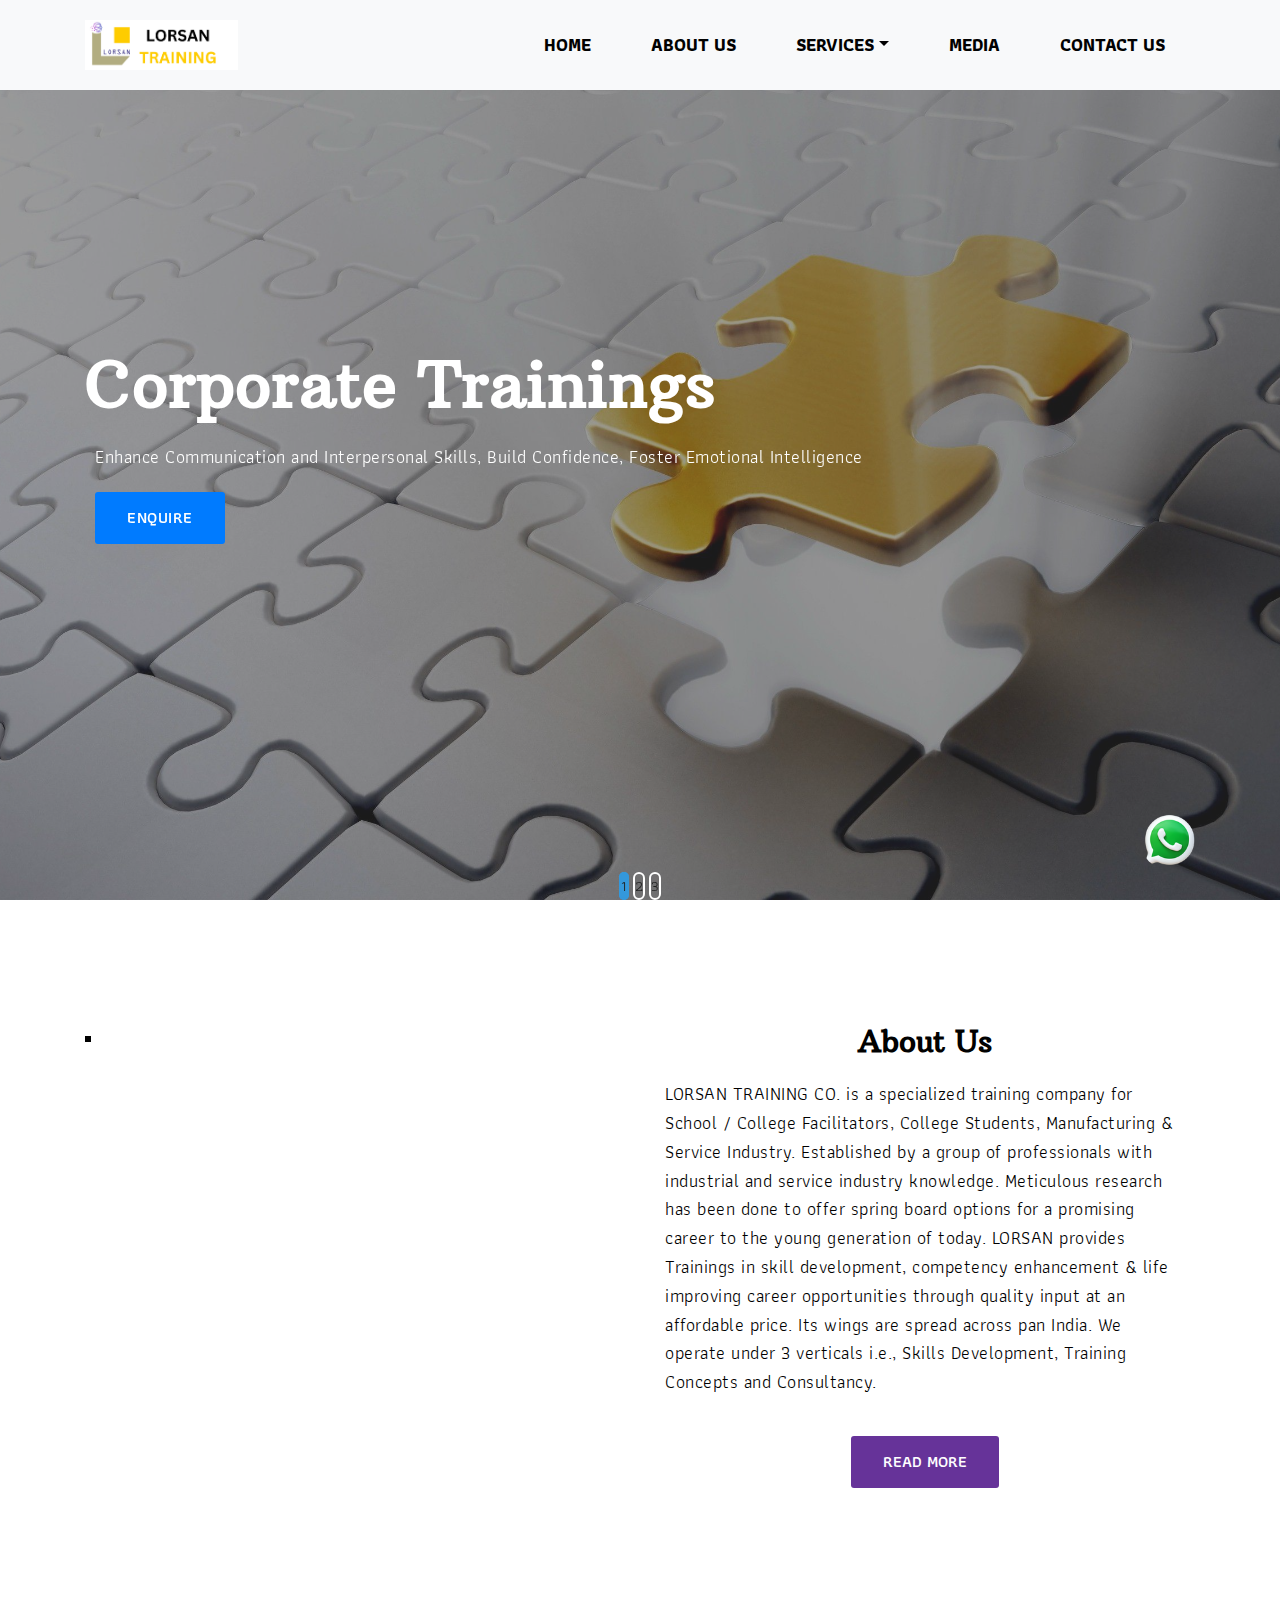
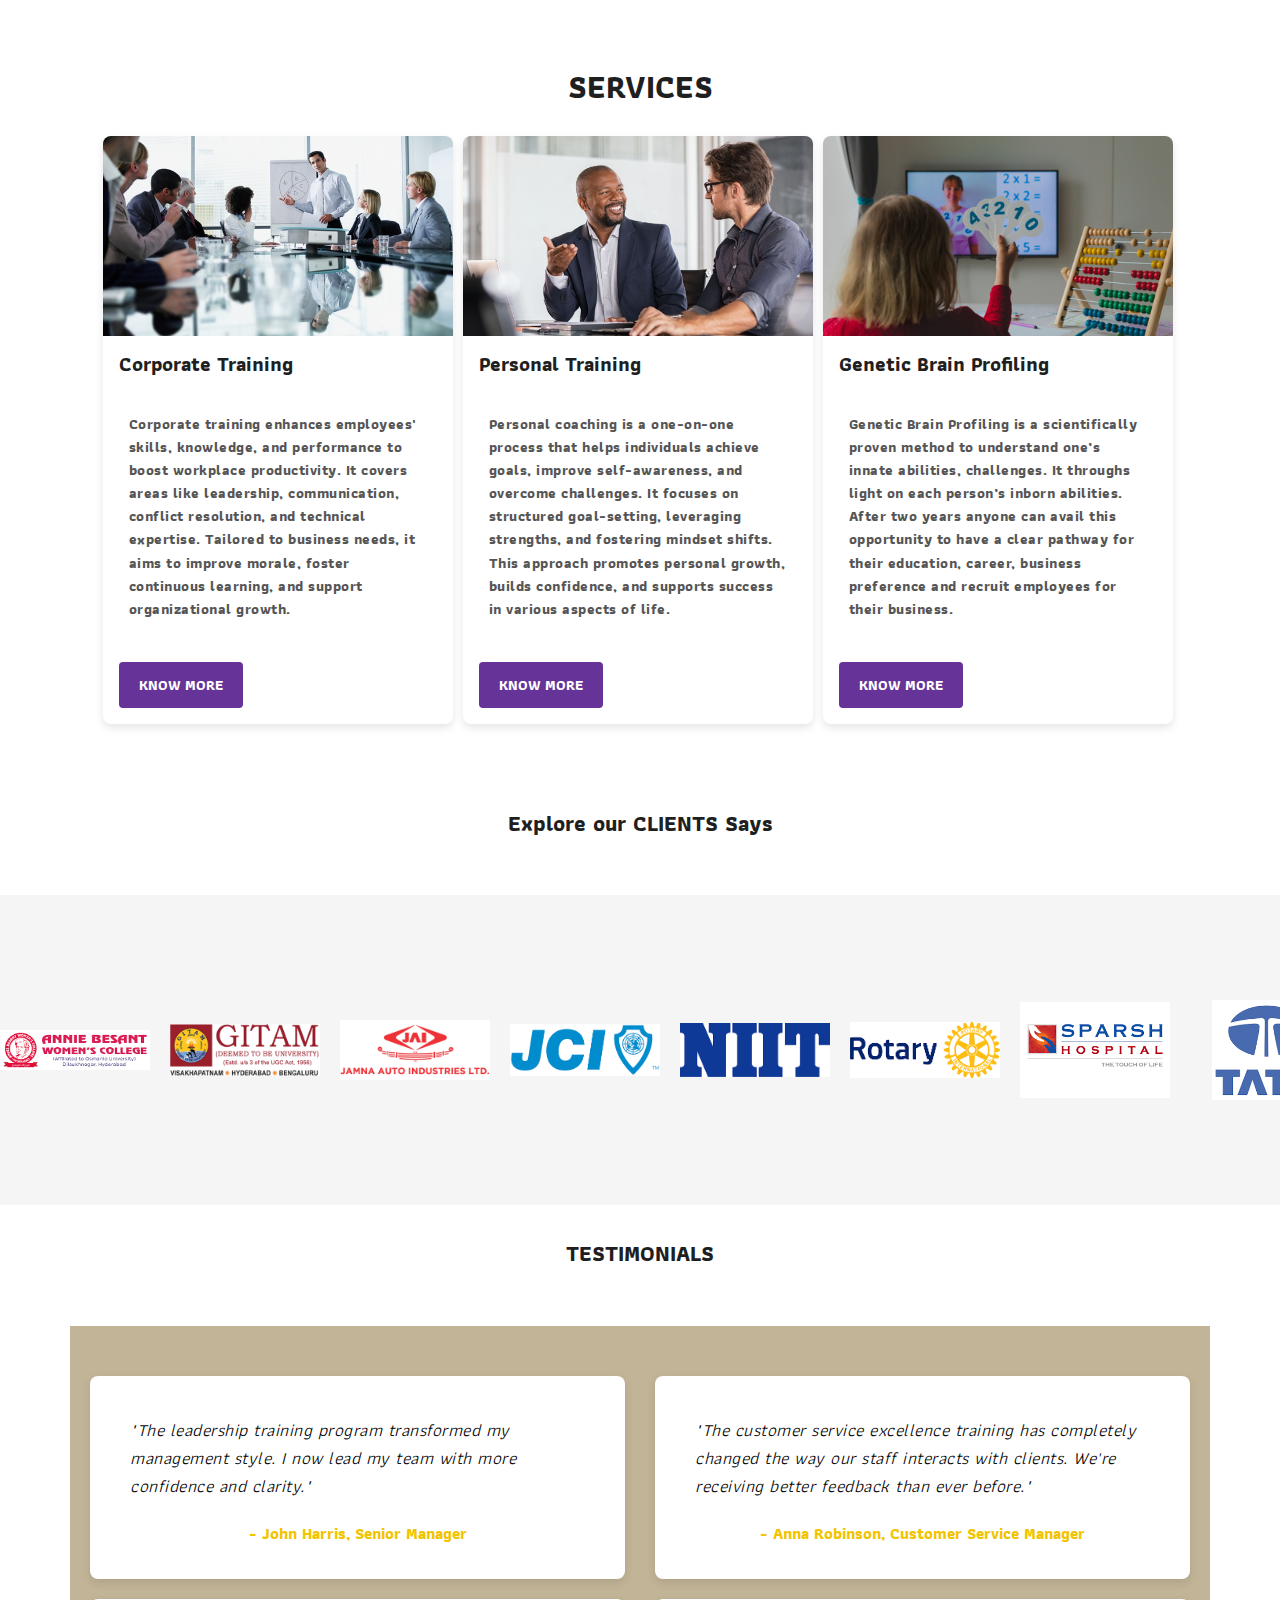
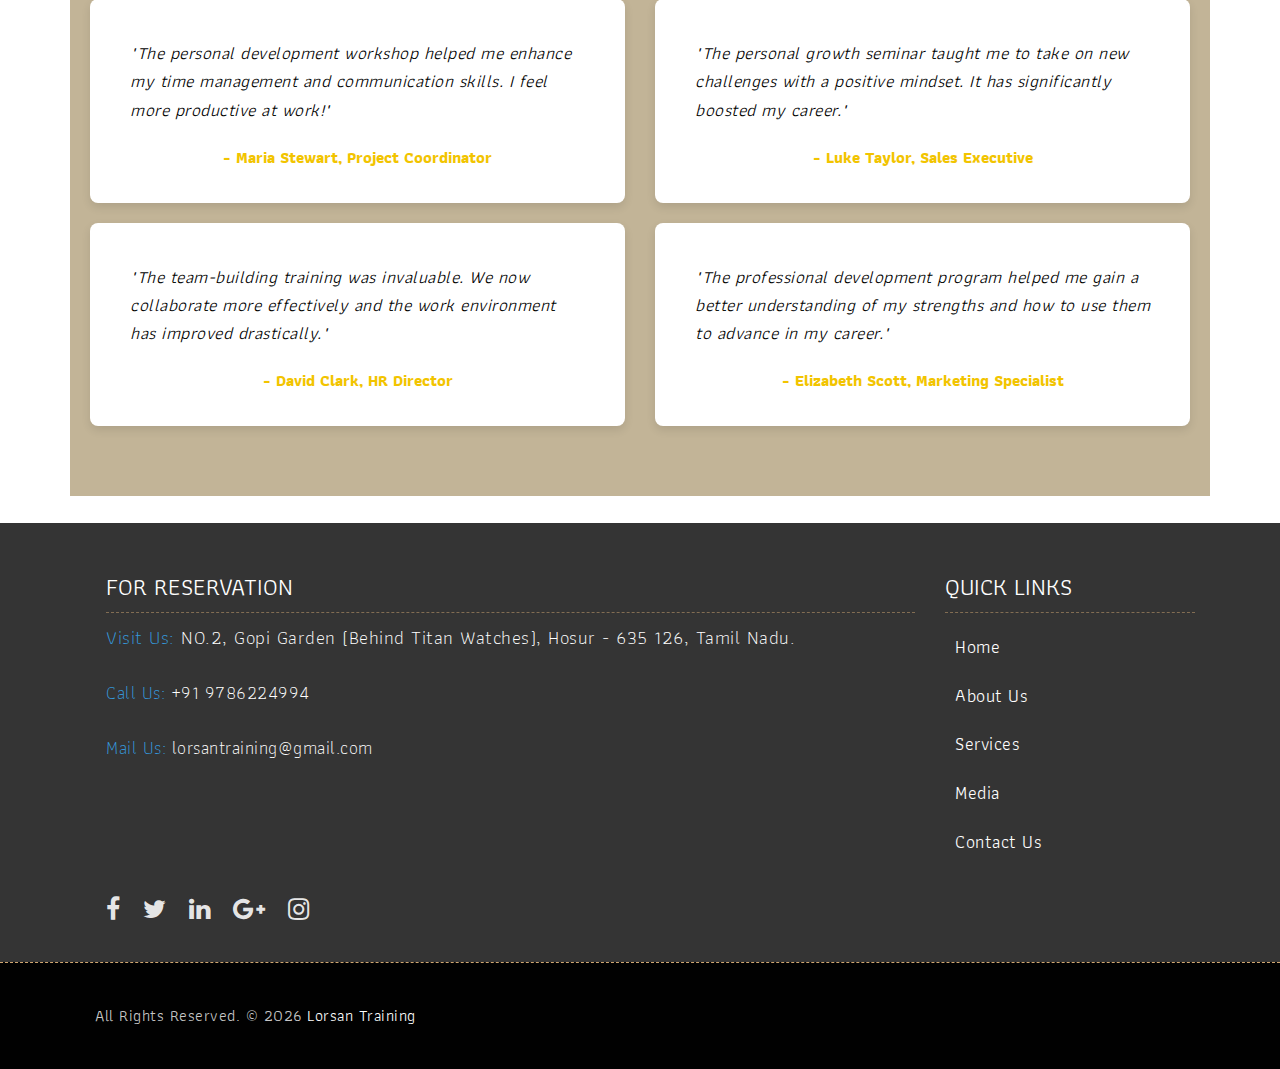
==== commit 963e5a55: "first commit" ====
--- a/index.html
+++ b/index.html
@@ -219,7 +219,7 @@
 	<!-- End header -->
 
 	<div class="whatsapp-icon">
-		<a href="https://wa.me/+919786224994?text=Hello,%20I%20would%20like%20to%20enquire%20about%20the%20Services%20in%20Lorsan%2Training%20Could%20you%20provide%20more%20details%20on%20available%20Services%20%20the%20process?" target="_blank">
+		<a href="https://wa.me/+919994644995?text=Hello,%20I%20would%20like%20to%20enquire%20about%20the%20Services%20in%20Lorsan%2Training%20Could%20you%20provide%20more%20details%20on%20available%20Services%20%20the%20process?" target="_blank">
 			<img src="./images/whatsapp-logo.png" alt="WhatsApp Icon">
 		</a>
 	</div>
@@ -342,7 +342,7 @@
 	<div id="slides" class="cover-slides">
 		<ul class="slides-container">
 			<li class="text-center">
-				<img src="images/banner2.jpg" alt="">
+				<img src="images/banner.jpg" alt="">
 				<div class="container">
 					<div class="row">
 						<div class="col-md-12">
@@ -354,7 +354,7 @@
 				</div>
 			</li>
 			<li class="text-center">
-				<img src="images/banner2.jpg" alt="">
+				<img src="images/banner.jpg" alt="">
 				<div class="container">
 					<div class="row">
 						<div class="col-md-12">
@@ -366,7 +366,7 @@
 				</div>
 			</li>
 			<li class="text-center">
-				<img src="images/banner2.jpg" alt="">
+				<img src="images/banner.jpg" alt="">
 				<div class="container">
 					<div class="row">
 						<div class="col-md-12">
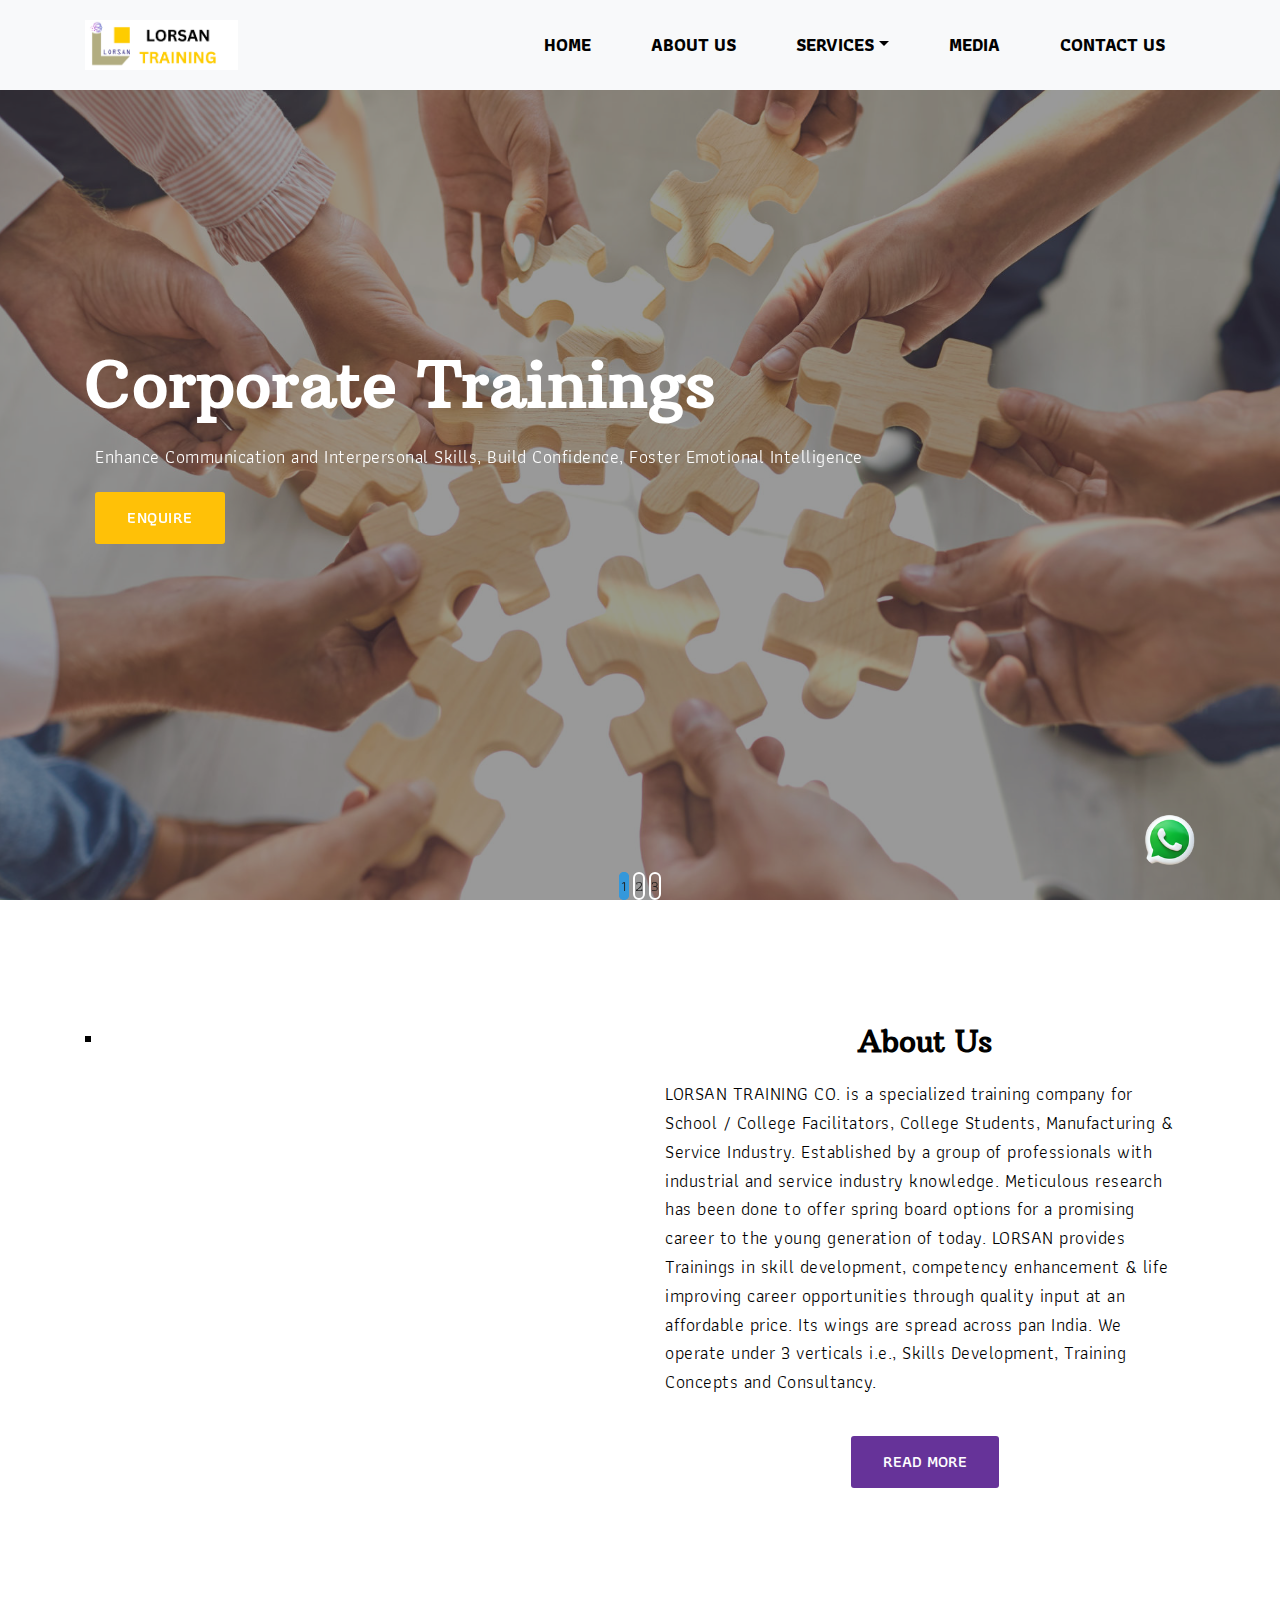
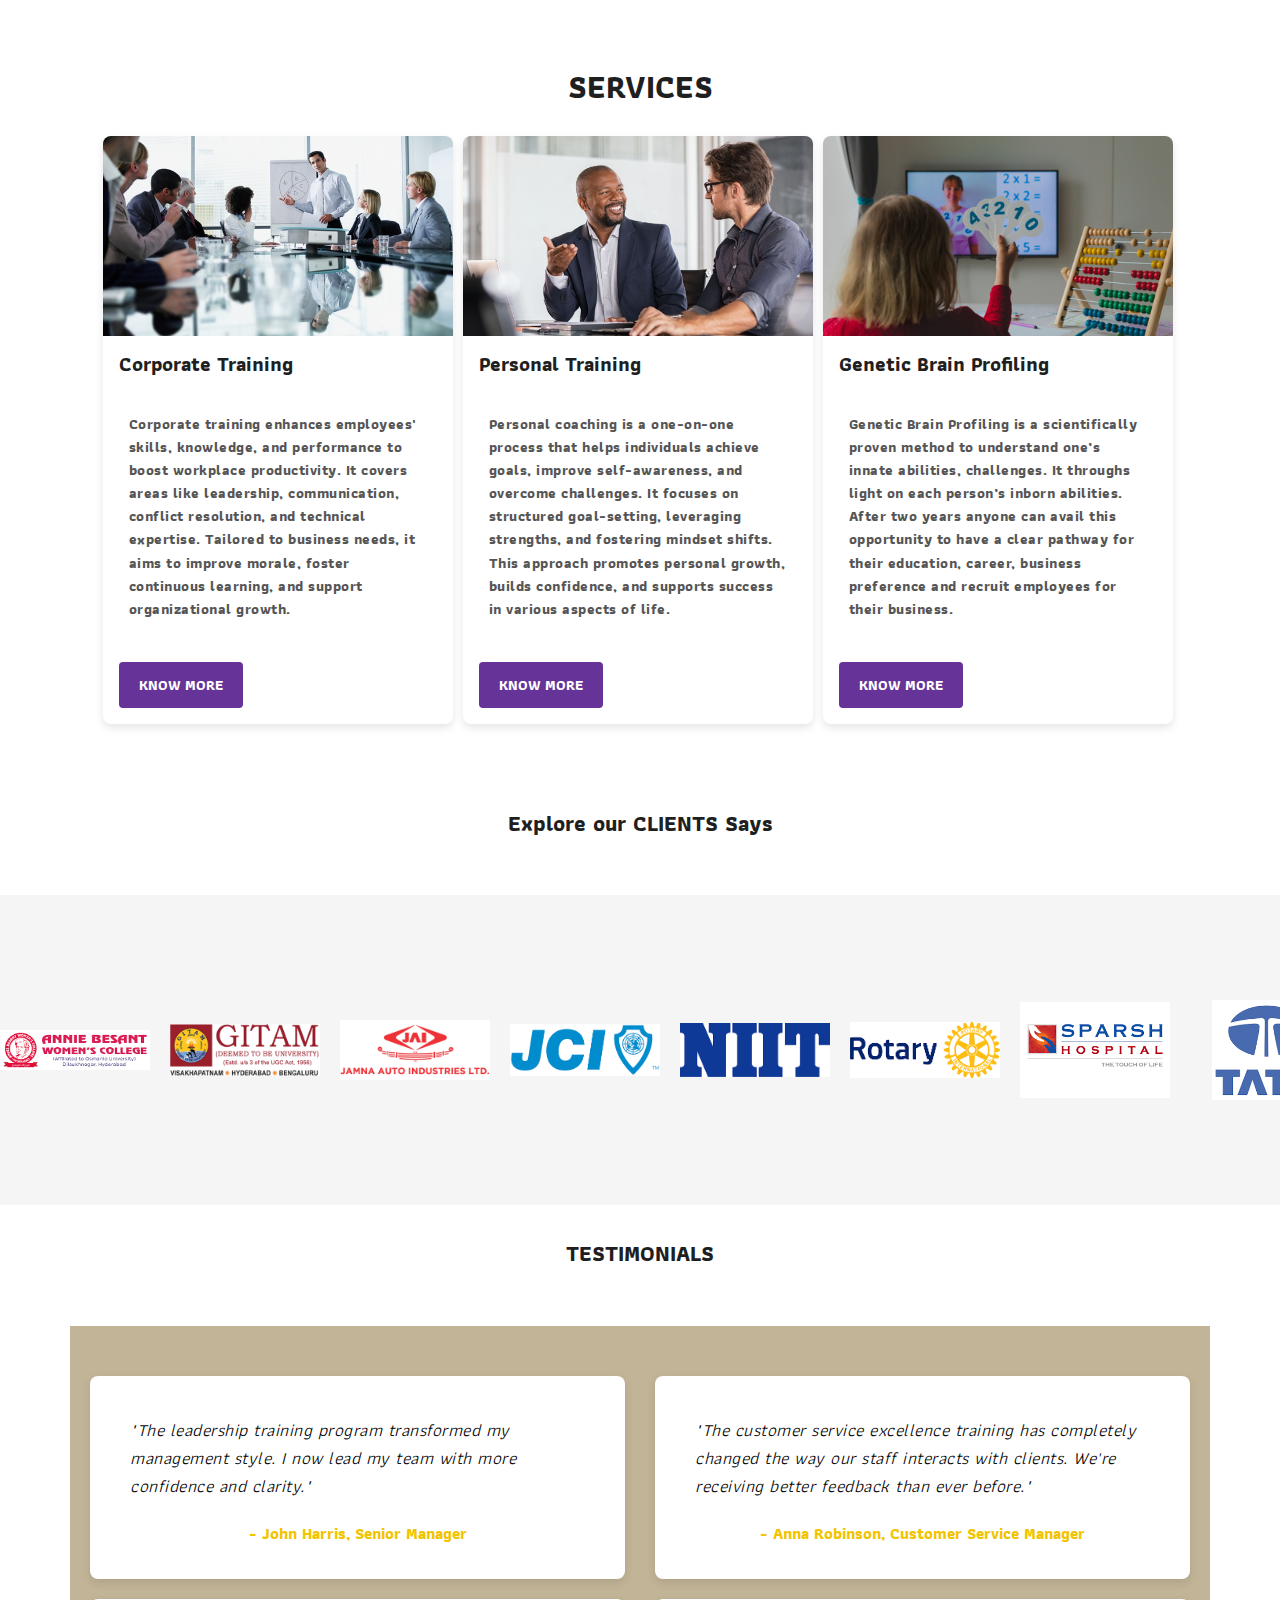
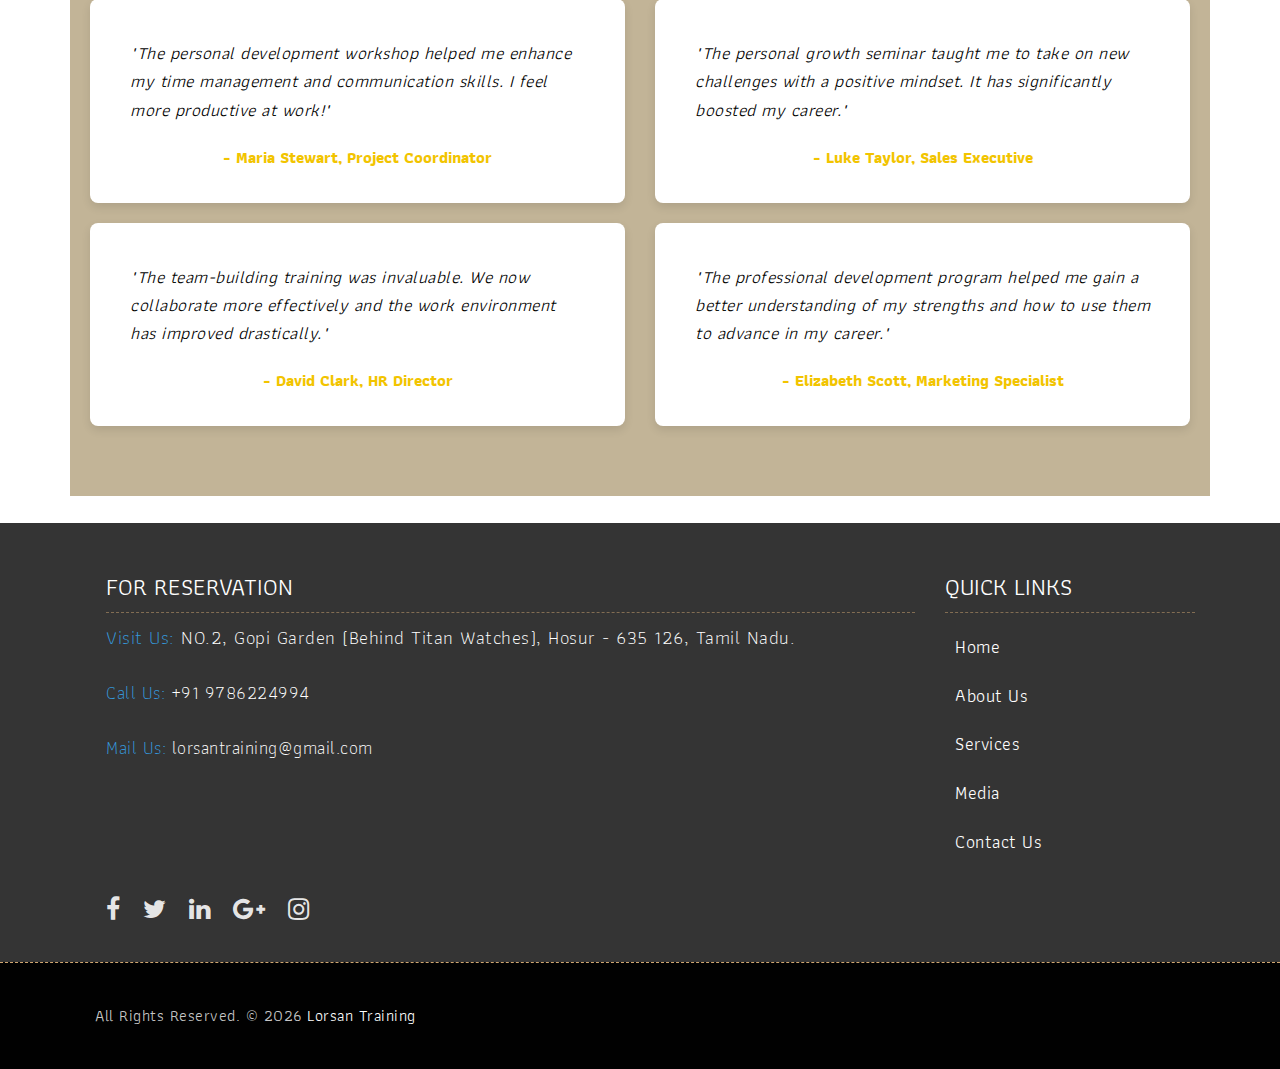
==== commit d9dd6ddd: "first commit" ====
--- a/index.html
+++ b/index.html
@@ -342,7 +342,7 @@
 	<div id="slides" class="cover-slides">
 		<ul class="slides-container">
 			<li class="text-center">
-				<img src="images/banner.jpg" alt="">
+				<img src="images/bann.jpg" alt="">
 				<div class="container">
 					<div class="row">
 						<div class="col-md-12">
